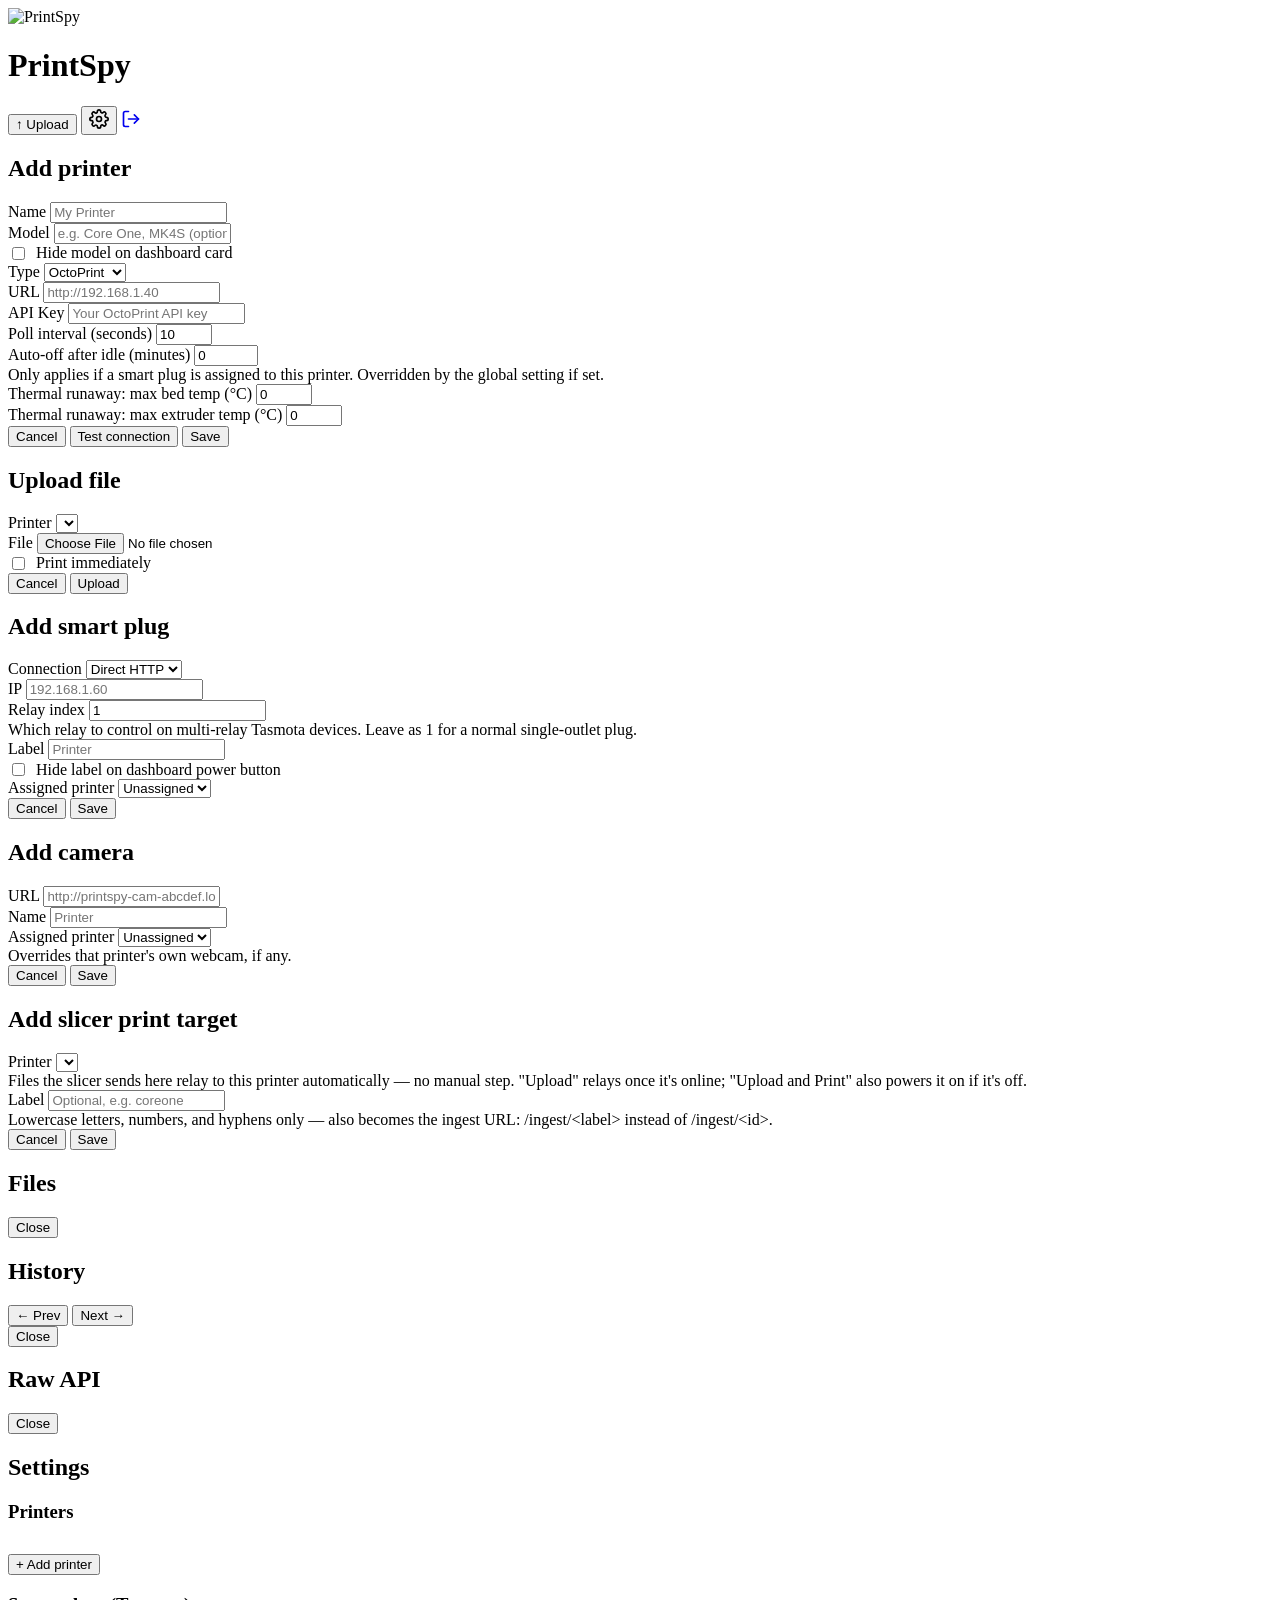
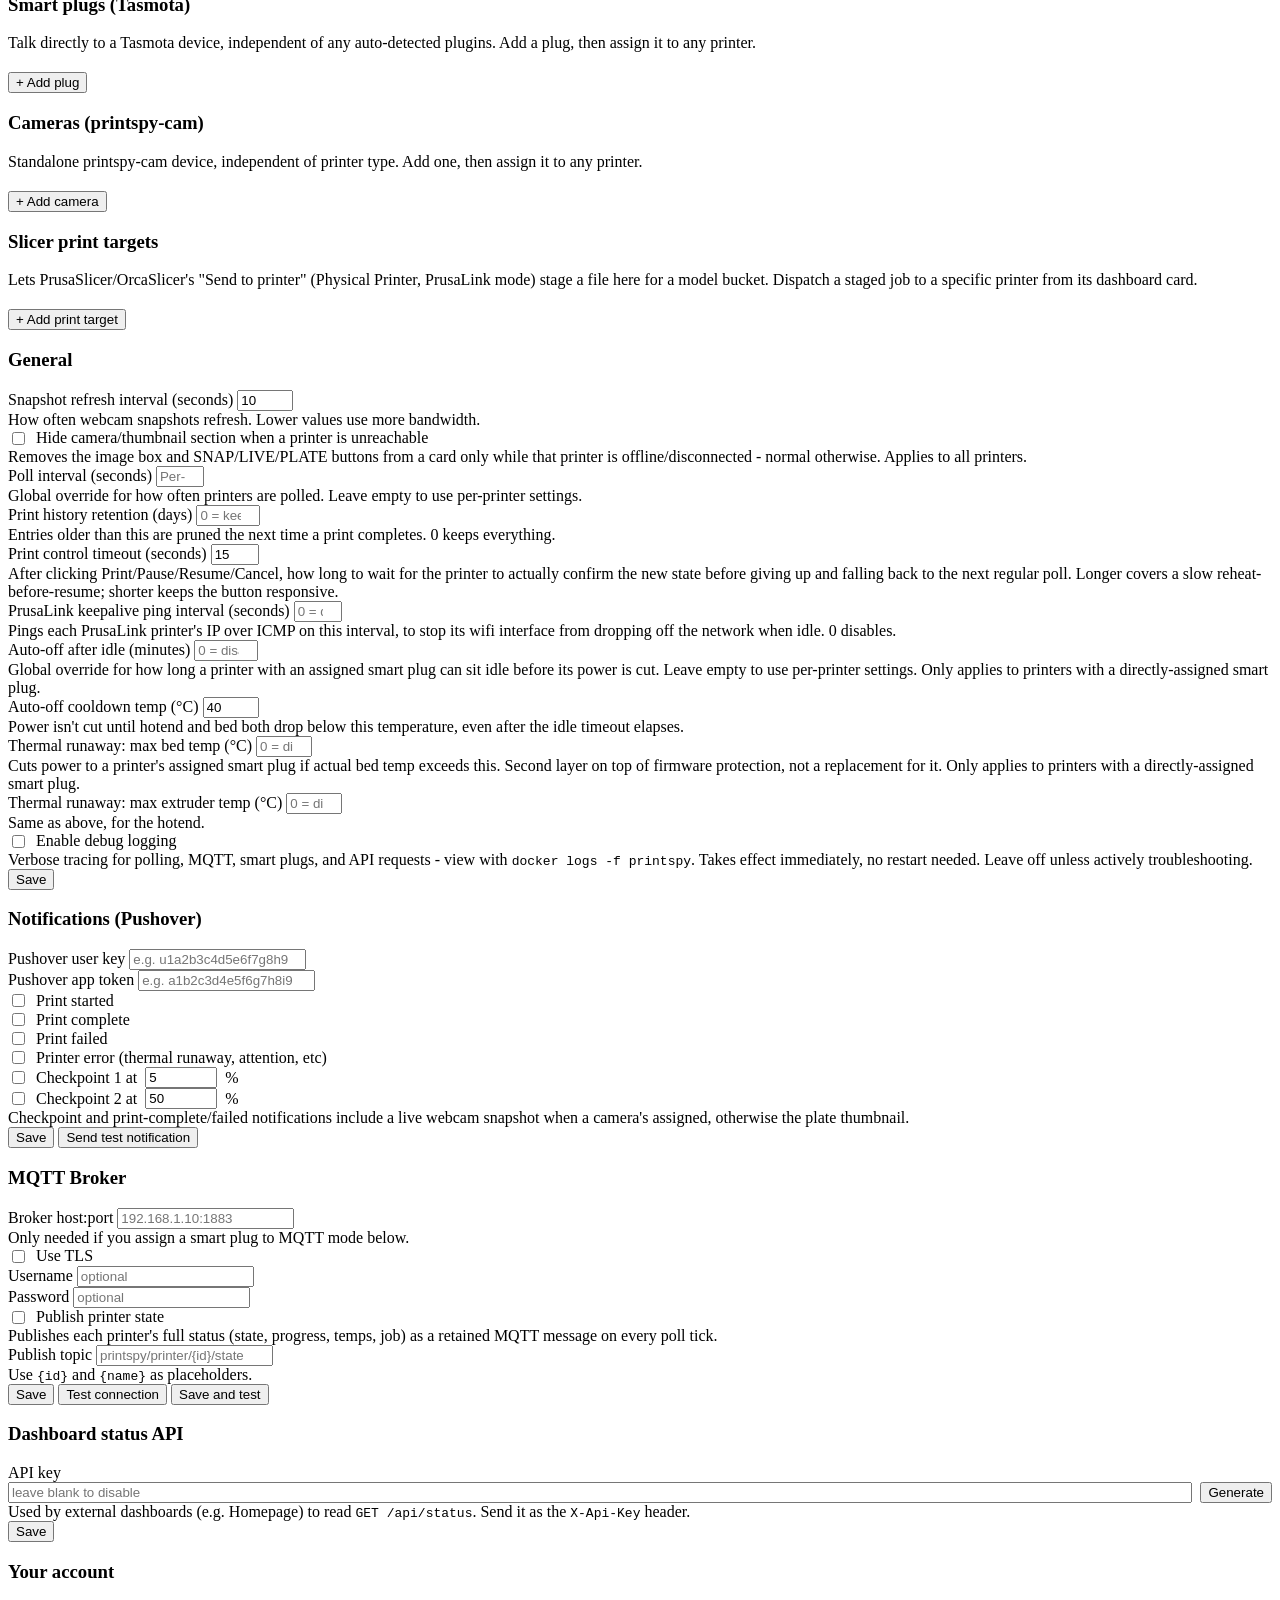
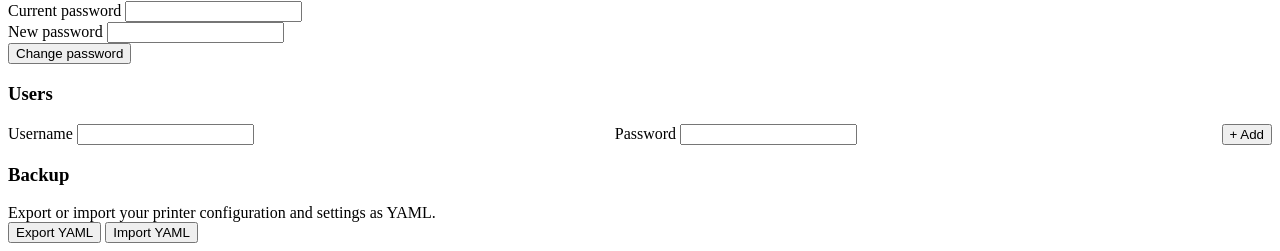
==== web/index.html @ b6363bff "fix: rename apple-touch-icon to bust iOS's home-screen icon cache iOS caches home-screen icons in a " ====
<!DOCTYPE html>
<html lang="en">
<head>
    <meta charset="UTF-8">
    <meta name="viewport" content="width=device-width, initial-scale=1.0">
    <title>PrintSpy</title>
    <link rel="icon" href="/logo.png">
    <link rel="stylesheet" href="/style.css">
    <link rel="manifest" href="/manifest.json">
    <link rel="apple-touch-icon" href="/apple-touch-icon-v2.png">
    <meta name="apple-mobile-web-app-capable" content="yes">
    <meta name="apple-mobile-web-app-status-bar-style" content="black-translucent">
    <meta name="apple-mobile-web-app-title" content="PrintSpy">
    <meta name="theme-color" content="#2563eb">
</head>
<body>
    <div class="container">
        <header>
            <img src="/logo.png" alt="PrintSpy" class="header-logo">
            <h1>PrintSpy</h1>
            <span class="app-version" id="app-version"></span>
            <span class="printer-count" id="printer-count"></span>
            <span class="power-controls" id="power-controls" style="display:none">
                <button class="btn btn-sm" onclick="bulkPower('on')" title="Turn all printers on">&#9889; All On</button>
                <button class="btn btn-sm" onclick="bulkPower('off')" title="Turn all printers off">&#9889; All Off</button>
            </span>
            <button class="btn btn-sm" onclick="openUploadModal()" title="Upload a file to a printer">&#8593; Upload</button>
            <button class="btn btn-icon" onclick="openSettings()" title="Settings">
                <svg width="20" height="20" viewBox="0 0 24 24" fill="none" stroke="currentColor" stroke-width="2" stroke-linecap="round" stroke-linejoin="round">
                    <circle cx="12" cy="12" r="3"></circle>
                    <path d="M19.4 15a1.65 1.65 0 0 0 .33 1.82l.06.06a2 2 0 0 1-2.83 2.83l-.06-.06a1.65 1.65 0 0 0-1.82-.33 1.65 1.65 0 0 0-1 1.51V21a2 2 0 0 1-4 0v-.09A1.65 1.65 0 0 0 9 19.4a1.65 1.65 0 0 0-1.82.33l-.06.06a2 2 0 0 1-2.83-2.83l.06-.06A1.65 1.65 0 0 0 4.68 15a1.65 1.65 0 0 0-1.51-1H3a2 2 0 0 1 0-4h.09A1.65 1.65 0 0 0 4.6 9a1.65 1.65 0 0 0-.33-1.82l-.06-.06a2 2 0 0 1 2.83-2.83l.06.06A1.65 1.65 0 0 0 9 4.68a1.65 1.65 0 0 0 1-1.51V3a2 2 0 0 1 4 0v.09a1.65 1.65 0 0 0 1 1.51 1.65 1.65 0 0 0 1.82-.33l.06-.06a2 2 0 0 1 2.83 2.83l-.06.06A1.65 1.65 0 0 0 19.4 9a1.65 1.65 0 0 0 1.51 1H21a2 2 0 0 1 0 4h-.09a1.65 1.65 0 0 0-1.51 1z"></path>
                </svg>
            </button>
            <a class="btn btn-icon" href="/logout" title="Log out">
                <svg width="20" height="20" viewBox="0 0 24 24" fill="none" stroke="currentColor" stroke-width="2" stroke-linecap="round" stroke-linejoin="round">
                    <path d="M9 21H5a2 2 0 0 1-2-2V5a2 2 0 0 1 2-2h4"></path>
                    <polyline points="16 17 21 12 16 7"></polyline>
                    <line x1="21" y1="12" x2="9" y2="12"></line>
                </svg>
            </a>
        </header>

        <div class="connection-banner" id="connection-banner" style="display:none">
            <span class="banner-dot"></span>
            <span id="banner-text">Connection lost — reconnecting...</span>
        </div>

        <div id="printer-list"></div>
    </div>

    <!-- Add/Edit Printer Modal -->
    <div class="modal-overlay" id="printer-modal">
        <div class="modal">
            <h2 id="modal-title">Add printer</h2>
            <form id="printer-form" onsubmit="savePrinter(event)">
                <input type="hidden" id="printer-id" value="">
                <div class="form-group">
                    <label for="printer-name">Name</label>
                    <input type="text" id="printer-name" placeholder="My Printer" required>
                </div>
                <div class="form-group">
                    <label for="printer-model">Model</label>
                    <input type="text" id="printer-model" placeholder="e.g. Core One, MK4S (optional)">
                </div>
                <div class="form-group">
                    <label style="display:flex;align-items:center;gap:0.5rem;font-weight:normal">
                        <input type="checkbox" id="printer-hide-model" style="width:auto">
                        Hide model on dashboard card
                    </label>
                </div>
                <div class="form-group">
                    <label for="printer-type">Type</label>
                    <select id="printer-type" onchange="onPrinterTypeChange()">
                        <option value="octoprint">OctoPrint</option>
                        <option value="prusalink">PrusaLink</option>
                    </select>
                </div>
                <div class="form-group">
                    <label for="printer-url">URL</label>
                    <input type="url" id="printer-url" placeholder="http://192.168.1.40" required>
                </div>
                <div class="form-group" id="username-group" style="display:none">
                    <label for="printer-username">Username</label>
                    <input type="text" id="printer-username" placeholder="maker" value="maker">
                </div>
                <div class="form-group">
                    <label for="printer-apikey" id="apikey-label">API Key</label>
                    <input type="text" id="printer-apikey" placeholder="Your OctoPrint API key" required>
                </div>
                <div class="form-group">
                    <label for="printer-poll">Poll interval (seconds)</label>
                    <input type="number" id="printer-poll" value="10" min="5" max="300">
                </div>
                <div class="form-group">
                    <label for="printer-idle-timeout">Auto-off after idle (minutes)</label>
                    <input type="number" id="printer-idle-timeout" value="0" min="0" max="1440" placeholder="0 = disabled">
                    <div class="form-hint">Only applies if a smart plug is assigned to this printer. Overridden by the global setting if set.</div>
                </div>
                <div class="form-group">
                    <label for="printer-max-bed-temp">Thermal runaway: max bed temp (°C)</label>
                    <input type="number" id="printer-max-bed-temp" value="0" min="0" max="150" placeholder="0 = disabled">
                </div>
                <div class="form-group">
                    <label for="printer-max-extruder-temp">Thermal runaway: max extruder temp (°C)</label>
                    <input type="number" id="printer-max-extruder-temp" value="0" min="0" max="350" placeholder="0 = disabled">
                </div>
                <div class="test-result" id="test-result"></div>
                <div class="form-actions">
                    <button type="button" class="btn" onclick="closeModal();openSettings()">Cancel</button>
                    <button type="button" class="btn" id="test-btn" onclick="testConnection()">Test connection</button>
                    <button type="submit" class="btn btn-primary">Save</button>
                </div>
            </form>
        </div>
    </div>

    <!-- Upload File Modal -->
    <div class="modal-overlay" id="upload-modal">
        <div class="modal">
            <h2>Upload file</h2>
            <form id="upload-form" onsubmit="submitUpload(event)">
                <div class="form-group">
                    <label for="upload-printer">Printer</label>
                    <select id="upload-printer" required></select>
                </div>
                <div class="form-group">
                    <label for="upload-file">File</label>
                    <input type="file" id="upload-file" accept=".gcode,.bgcode" required>
                </div>
                <div class="form-group">
                    <label style="display:flex;align-items:center;gap:0.5rem;font-weight:normal">
                        <input type="checkbox" id="upload-print-now" style="width:auto">
                        Print immediately
                    </label>
                </div>
                <div class="test-result" id="upload-result"></div>
                <div class="form-actions">
                    <button type="button" class="btn" onclick="closeModal()">Cancel</button>
                    <button type="submit" class="btn btn-primary">Upload</button>
                </div>
            </form>
        </div>
    </div>

    <!-- Add/Edit Smart Plug Modal -->
    <div class="modal-overlay" id="smartplug-modal">
        <div class="modal">
            <h2 id="smartplug-modal-title">Add smart plug</h2>
            <form id="smartplug-form" onsubmit="saveSmartPlug(event)">
                <input type="hidden" id="plug-id" value="">
                <div class="form-group">
                    <label for="plug-mode">Connection</label>
                    <select id="plug-mode" onchange="togglePlugMode()">
                        <option value="http">Direct HTTP</option>
                        <option value="mqtt">MQTT</option>
                    </select>
                </div>
                <div class="form-group" id="plug-ip-group">
                    <label for="plug-ip">IP</label>
                    <input type="text" id="plug-ip" placeholder="192.168.1.60">
                </div>
                <div class="form-group" id="plug-mqtt-topic-group" style="display:none">
                    <label for="plug-mqtt-topic">MQTT topic</label>
                    <input type="text" id="plug-mqtt-topic" placeholder="tasmota_ABC123">
                    <div class="form-hint">The device's Topic, as configured in its own Tasmota console (Configuration → MQTT).</div>
                </div>
                <div class="form-group">
                    <label for="plug-idx">Relay index</label>
                    <input type="text" id="plug-idx" placeholder="1" value="1">
                    <div class="form-hint">Which relay to control on multi-relay Tasmota devices. Leave as 1 for a normal single-outlet plug.</div>
                </div>
                <div class="form-group">
                    <label for="plug-label">Label</label>
                    <input type="text" id="plug-label" placeholder="Printer">
                </div>
                <div class="form-group">
                    <label style="display:flex;align-items:center;gap:0.5rem;font-weight:normal">
                        <input type="checkbox" id="plug-hide-label" style="width:auto">
                        Hide label on dashboard power button
                    </label>
                </div>
                <div class="form-group">
                    <label for="plug-printer">Assigned printer</label>
                    <select id="plug-printer">
                        <option value="">Unassigned</option>
                    </select>
                </div>
                <div class="form-actions">
                    <button type="button" class="btn" onclick="closeModal();openSettings()">Cancel</button>
                    <button type="submit" class="btn btn-primary">Save</button>
                </div>
            </form>
        </div>
    </div>

    <!-- Add/Edit Camera Modal -->
    <div class="modal-overlay" id="camera-modal">
        <div class="modal">
            <h2 id="camera-modal-title">Add camera</h2>
            <form id="camera-form" onsubmit="saveCamera(event)">
                <input type="hidden" id="camera-id" value="">
                <div class="form-group">
                    <label for="camera-url">URL</label>
                    <input type="url" id="camera-url" placeholder="http://printspy-cam-abcdef.local" required>
                </div>
                <div class="form-group">
                    <label for="camera-name">Name</label>
                    <input type="text" id="camera-name" placeholder="Printer">
                </div>
                <div class="form-group">
                    <label for="camera-printer">Assigned printer</label>
                    <select id="camera-printer">
                        <option value="">Unassigned</option>
                    </select>
                    <div class="form-hint">Overrides that printer's own webcam, if any.</div>
                </div>
                <div class="form-group" id="camera-orientation-group" style="display:none">
                    <label>Camera settings</label>
                    <div class="form-hint field-spaced"><a id="camera-web-link" class="printer-link" href="#" target="_blank" rel="noopener">Open camera web UI &#8599;</a></div>
                    <label for="camera-resolution">Resolution</label>
                    <select id="camera-resolution" class="field-spaced" onchange="saveCameraOrientation()">
                        <option value="8">VGA (640x480, fastest stream)</option>
                        <option value="9">SVGA (800x600)</option>
                        <option value="10">XGA (1024x768)</option>
                        <option value="11">HD (1280x720, default)</option>
                        <option value="12">SXGA (1280x1024)</option>
                        <option value="13">UXGA (1600x1200, slowest stream)</option>
                    </select>
                    <label for="camera-quality">JPEG quality (<span id="camera-quality-val">12</span>, lower = better/slower)</label>
                    <input type="range" id="camera-quality" class="field-spaced" min="4" max="40" step="1" oninput="document.getElementById('camera-quality-val').textContent=this.value" onchange="saveCameraOrientation()">
                    <label style="display:flex;align-items:center;gap:0.5rem;font-weight:normal">
                        <input type="checkbox" id="camera-hmirror" style="width:auto" onchange="saveCameraOrientation()">
                        Mirror horizontally
                    </label>
                    <label style="display:flex;align-items:center;gap:0.5rem;font-weight:normal">
                        <input type="checkbox" id="camera-vflip" style="width:auto" onchange="saveCameraOrientation()">
                        Flip vertically
                    </label>
                    <div class="form-hint">Applied live on the camera itself.</div>
                </div>
                <div class="form-actions">
                    <button type="button" class="btn" onclick="closeModal();openSettings()">Cancel</button>
                    <button type="submit" class="btn btn-primary">Save</button>
                </div>
            </form>
        </div>
    </div>

    <!-- Add/Edit Ingest Key Modal -->
    <div class="modal-overlay" id="ingestkey-modal">
        <div class="modal">
            <h2 id="ingestkey-modal-title">Add slicer print target</h2>
            <form id="ingestkey-form" onsubmit="saveIngestKey(event)">
                <input type="hidden" id="ingestkey-id" value="">
                <div class="form-group">
                    <label for="ingestkey-printer">Printer</label>
                    <select id="ingestkey-printer"></select>
                    <div class="form-hint">Files the slicer sends here relay to this printer automatically — no manual step. "Upload" relays once it's online; "Upload and Print" also powers it on if it's off.</div>
                </div>
                <div class="form-group">
                    <label for="ingestkey-label">Label</label>
                    <input type="text" id="ingestkey-label" placeholder="Optional, e.g. coreone" pattern="[a-z0-9-]+">
                    <div class="form-hint">Lowercase letters, numbers, and hyphens only — also becomes the ingest URL: /ingest/&lt;label&gt; instead of /ingest/&lt;id&gt;.</div>
                </div>
                <div class="test-result" id="ingestkey-result"></div>
                <div class="form-actions">
                    <button type="button" class="btn" onclick="closeModal();openSettings()">Cancel</button>
                    <button type="submit" class="btn btn-primary">Save</button>
                </div>
            </form>
        </div>
    </div>

    <!-- File Manager Modal -->
    <div class="modal-overlay" id="filemanager-modal">
        <div class="modal modal-files">
            <h2 id="filemanager-modal-title">Files</h2>
            <div id="filemanager-list" class="filemanager-list"></div>
            <div class="form-actions">
                <button type="button" class="btn" onclick="closeModal()">Close</button>
            </div>
        </div>
    </div>

    <!-- Print History Modal -->
    <div class="modal-overlay" id="history-modal">
        <div class="modal modal-files">
            <h2 id="history-modal-title">History</h2>
            <div class="history-summary-line" id="history-summary-line"></div>
            <div id="history-list" class="filemanager-list"></div>
            <div class="history-pagination">
                <button type="button" class="btn btn-sm" id="history-prev" onclick="historyPrevPage()">&larr; Prev</button>
                <span id="history-page-label"></span>
                <button type="button" class="btn btn-sm" id="history-next" onclick="historyNextPage()">Next &rarr;</button>
            </div>
            <div class="form-actions">
                <button type="button" class="btn" onclick="closeModal()">Close</button>
            </div>
        </div>
    </div>

    <!-- PrusaLink Debug Modal -->
    <div class="modal-overlay" id="prusalink-debug-modal">
        <div class="modal modal-files">
            <h2 id="prusalink-debug-modal-title">Raw API</h2>
            <div id="prusalink-debug-body" class="filemanager-list"></div>
            <div class="form-actions">
                <button type="button" class="btn" onclick="closeModal()">Close</button>
            </div>
        </div>
    </div>

    <!-- Settings Modal -->
    <div class="modal-overlay" id="settings-modal">
        <div class="modal modal-wide">
            <h2>Settings</h2>

            <div class="settings-section">
                <h3>Printers</h3>
                <div id="settings-printer-list"></div>
                <button class="btn btn-primary" onclick="closeModal();openAddModal()" style="margin-top:0.75rem">+ Add printer</button>
            </div>

            <div class="settings-section">
                <h3>Smart plugs (Tasmota)</h3>
                <div class="form-hint">Talk directly to a Tasmota device, independent of any auto-detected plugins. Add a plug, then assign it to any printer.</div>
                <div id="settings-smartplug-list" style="margin-top:0.5rem"></div>
                <button class="btn btn-primary" onclick="closeModal();openAddSmartPlugModal()" style="margin-top:0.75rem">+ Add plug</button>
            </div>

            <div class="settings-section">
                <h3>Cameras (printspy-cam)</h3>
                <div class="form-hint">Standalone printspy-cam device, independent of printer type. Add one, then assign it to any printer.</div>
                <div id="settings-camera-list" style="margin-top:0.5rem"></div>
                <button class="btn btn-primary" onclick="closeModal();openAddCameraModal()" style="margin-top:0.75rem">+ Add camera</button>
            </div>

            <div class="settings-section">
                <h3>Slicer print targets</h3>
                <div class="form-hint">Lets PrusaSlicer/OrcaSlicer's "Send to printer" (Physical Printer, PrusaLink mode) stage a file here for a model bucket. Dispatch a staged job to a specific printer from its dashboard card.</div>
                <div id="settings-ingestkey-list" style="margin-top:0.5rem"></div>
                <button class="btn btn-primary" onclick="closeModal();openAddIngestKeyModal()" style="margin-top:0.75rem">+ Add print target</button>
            </div>

            <div class="settings-section">
                <h3>General</h3>
                <form onsubmit="saveSettings(event)">
                    <div class="form-group">
                        <label for="setting-snapshot-interval">Snapshot refresh interval (seconds)</label>
                        <input type="number" id="setting-snapshot-interval" value="10" min="3" max="300">
                        <div class="form-hint">How often webcam snapshots refresh. Lower values use more bandwidth.</div>
                    </div>
                    <div class="form-group">
                        <label style="display:flex;align-items:center;gap:0.5rem;font-weight:normal">
                            <input type="checkbox" id="setting-hide-webcam" style="width:auto">
                            Hide camera/thumbnail section when a printer is unreachable
                        </label>
                        <div class="form-hint">Removes the image box and SNAP/LIVE/PLATE buttons from a card only while that printer is offline/disconnected - normal otherwise. Applies to all printers.</div>
                    </div>
                    <div class="form-group">
                        <label for="setting-poll-interval">Poll interval (seconds)</label>
                        <input type="number" id="setting-poll-interval" value="" min="3" max="60" placeholder="Per-printer default">
                        <div class="form-hint">Global override for how often printers are polled. Leave empty to use per-printer settings.</div>
                    </div>
                    <div class="form-group">
                        <label for="setting-history-retention">Print history retention (days)</label>
                        <input type="number" id="setting-history-retention" value="" min="0" max="3650" placeholder="0 = keep forever">
                        <div class="form-hint">Entries older than this are pruned the next time a print completes. 0 keeps everything.</div>
                    </div>
                    <div class="form-group">
                        <label for="setting-print-control-timeout">Print control timeout (seconds)</label>
                        <input type="number" id="setting-print-control-timeout" value="15" min="5" max="60">
                        <div class="form-hint">After clicking Print/Pause/Resume/Cancel, how long to wait for the printer to actually confirm the new state before giving up and falling back to the next regular poll. Longer covers a slow reheat-before-resume; shorter keeps the button responsive.</div>
                    </div>
                    <div class="form-group">
                        <label for="setting-prusalink-ping-interval">PrusaLink keepalive ping interval (seconds)</label>
                        <input type="number" id="setting-prusalink-ping-interval" value="" min="0" max="60" placeholder="0 = disabled">
                        <div class="form-hint">Pings each PrusaLink printer's IP over ICMP on this interval, to stop its wifi interface from dropping off the network when idle. 0 disables.</div>
                    </div>
                    <div class="form-group">
                        <label for="setting-auto-off-idle">Auto-off after idle (minutes)</label>
                        <input type="number" id="setting-auto-off-idle" value="" min="0" max="1440" placeholder="0 = disabled, per-printer default">
                        <div class="form-hint">Global override for how long a printer with an assigned smart plug can sit idle before its power is cut. Leave empty to use per-printer settings. Only applies to printers with a directly-assigned smart plug.</div>
                    </div>
                    <div class="form-group">
                        <label for="setting-auto-off-cooldown">Auto-off cooldown temp (°C)</label>
                        <input type="number" id="setting-auto-off-cooldown" value="40" min="10" max="100">
                        <div class="form-hint">Power isn't cut until hotend and bed both drop below this temperature, even after the idle timeout elapses.</div>
                    </div>
                    <div class="form-group">
                        <label for="setting-thermal-max-bed">Thermal runaway: max bed temp (°C)</label>
                        <input type="number" id="setting-thermal-max-bed" value="" min="0" max="150" placeholder="0 = disabled, per-printer default">
                        <div class="form-hint">Cuts power to a printer's assigned smart plug if actual bed temp exceeds this. Second layer on top of firmware protection, not a replacement for it. Only applies to printers with a directly-assigned smart plug.</div>
                    </div>
                    <div class="form-group">
                        <label for="setting-thermal-max-extruder">Thermal runaway: max extruder temp (°C)</label>
                        <input type="number" id="setting-thermal-max-extruder" value="" min="0" max="350" placeholder="0 = disabled, per-printer default">
                        <div class="form-hint">Same as above, for the hotend.</div>
                    </div>
                    <div class="form-group">
                        <label style="display:flex;align-items:center;gap:0.5rem;font-weight:normal">
                            <input type="checkbox" id="setting-debug-logging" style="width:auto">
                            Enable debug logging
                        </label>
                        <div class="form-hint">Verbose tracing for polling, MQTT, smart plugs, and API requests - view with <code>docker logs -f printspy</code>. Takes effect immediately, no restart needed. Leave off unless actively troubleshooting.</div>
                    </div>
                    <div class="form-actions">
                        <button type="submit" class="btn btn-primary">Save</button>
                    </div>
                </form>
            </div>

            <div class="settings-section">
                <h3>Notifications (Pushover)</h3>
                <form onsubmit="saveNotificationSettings(event)">
                    <div class="form-group">
                        <label for="setting-pushover-user-key">Pushover user key</label>
                        <input type="text" id="setting-pushover-user-key" placeholder="e.g. u1a2b3c4d5e6f7g8h9">
                    </div>
                    <div class="form-group">
                        <label for="setting-pushover-app-token">Pushover app token</label>
                        <input type="text" id="setting-pushover-app-token" placeholder="e.g. a1b2c3d4e5f6g7h8i9">
                    </div>
                    <div class="form-group">
                        <label style="display:flex;align-items:center;gap:0.5rem;font-weight:normal">
                            <input type="checkbox" id="setting-notify-start" style="width:auto">
                            Print started
                        </label>
                        <div class="notify-customize" data-type="start"></div>
                    </div>
                    <div class="form-group">
                        <label style="display:flex;align-items:center;gap:0.5rem;font-weight:normal">
                            <input type="checkbox" id="setting-notify-complete" style="width:auto">
                            Print complete
                        </label>
                        <div class="notify-customize" data-type="complete"></div>
                    </div>
                    <div class="form-group">
                        <label style="display:flex;align-items:center;gap:0.5rem;font-weight:normal">
                            <input type="checkbox" id="setting-notify-failed" style="width:auto">
                            Print failed
                        </label>
                        <div class="notify-customize" data-type="failed"></div>
                    </div>
                    <div class="form-group">
                        <label style="display:flex;align-items:center;gap:0.5rem;font-weight:normal">
                            <input type="checkbox" id="setting-notify-error" style="width:auto">
                            Printer error (thermal runaway, attention, etc)
                        </label>
                        <div class="notify-customize" data-type="error"></div>
                    </div>
                    <div class="form-group">
                        <label style="display:flex;align-items:center;gap:0.5rem;font-weight:normal">
                            <input type="checkbox" id="setting-notify-checkpoint1-enabled" style="width:auto">
                            Checkpoint 1 at
                            <input type="number" id="setting-notify-checkpoint1-percent" value="5" min="1" max="99" style="width:4rem">
                            %
                        </label>
                        <div class="notify-customize" data-type="checkpoint1"></div>
                    </div>
                    <div class="form-group">
                        <label style="display:flex;align-items:center;gap:0.5rem;font-weight:normal">
                            <input type="checkbox" id="setting-notify-checkpoint2-enabled" style="width:auto">
                            Checkpoint 2 at
                            <input type="number" id="setting-notify-checkpoint2-percent" value="50" min="1" max="99" style="width:4rem">
                            %
                        </label>
                        <div class="notify-customize" data-type="checkpoint2"></div>
                    </div>
                    <div class="form-hint">Checkpoint and print-complete/failed notifications include a live webcam snapshot when a camera's assigned, otherwise the plate thumbnail.</div>
                    <div class="form-actions">
                        <button type="submit" class="btn btn-primary">Save</button>
                        <button type="button" class="btn" onclick="sendTestNotification()">Send test notification</button>
                    </div>
                    <div id="notify-test-result" class="form-hint"></div>
                </form>
            </div>

            <div class="settings-section">
                <h3>MQTT Broker</h3>
                <form onsubmit="saveMQTTSettings(event)">
                    <div class="form-group">
                        <label for="setting-mqtt-broker-url">Broker host:port</label>
                        <input type="text" id="setting-mqtt-broker-url" placeholder="192.168.1.10:1883">
                        <div class="form-hint">Only needed if you assign a smart plug to MQTT mode below.</div>
                    </div>
                    <div class="form-group">
                        <label style="display:flex;align-items:center;gap:0.5rem;font-weight:normal">
                            <input type="checkbox" id="setting-mqtt-tls" style="width:auto">
                            Use TLS
                        </label>
                    </div>
                    <div class="form-group">
                        <label for="setting-mqtt-username">Username</label>
                        <input type="text" id="setting-mqtt-username" placeholder="optional">
                    </div>
                    <div class="form-group">
                        <label for="setting-mqtt-password">Password</label>
                        <input type="password" id="setting-mqtt-password" placeholder="optional">
                    </div>
                    <div class="form-group">
                        <label style="display:flex;align-items:center;gap:0.5rem;font-weight:normal">
                            <input type="checkbox" id="setting-mqtt-publish-enabled" style="width:auto">
                            Publish printer state
                        </label>
                        <div class="form-hint">Publishes each printer's full status (state, progress, temps, job) as a retained MQTT message on every poll tick.</div>
                    </div>
                    <div class="form-group">
                        <label for="setting-mqtt-publish-topic">Publish topic</label>
                        <input type="text" id="setting-mqtt-publish-topic" placeholder="printspy/printer/{id}/state">
                        <div class="form-hint">Use <code>{id}</code> and <code>{name}</code> as placeholders.</div>
                    </div>
                    <div class="form-actions">
                        <button type="submit" class="btn btn-primary">Save</button>
                        <button type="button" class="btn" onclick="sendMQTTTest()">Test connection</button>
                        <button type="button" class="btn" onclick="saveAndTestMQTT()">Save and test</button>
                    </div>
                    <div id="mqtt-test-result" class="form-hint"></div>
                </form>
            </div>

            <div class="settings-section">
                <h3>Dashboard status API</h3>
                <form onsubmit="saveStatusAPISettings(event)">
                    <div class="form-group">
                        <label for="setting-status-api-key">API key</label>
                        <div style="display:flex;gap:0.5rem">
                            <input type="text" id="setting-status-api-key" placeholder="leave blank to disable" style="flex:1">
                            <button type="button" class="btn" onclick="generateStatusAPIKey()">Generate</button>
                        </div>
                        <div class="form-hint">Used by external dashboards (e.g. Homepage) to read <code>GET /api/status</code>. Send it as the <code>X-Api-Key</code> header.</div>
                    </div>
                    <div class="form-actions">
                        <button type="submit" class="btn btn-primary">Save</button>
                    </div>
                </form>
            </div>

            <div class="settings-section">
                <h3>Your account</h3>
                <form onsubmit="changePassword(event)">
                    <div class="form-group">
                        <label for="current-password">Current password</label>
                        <input type="password" id="current-password" required>
                    </div>
                    <div class="form-group">
                        <label for="new-password">New password</label>
                        <input type="password" id="new-password" required minlength="8">
                    </div>
                    <div class="form-actions">
                        <button type="submit" class="btn btn-primary">Change password</button>
                    </div>
                </form>
            </div>

            <div class="settings-section">
                <h3>Users</h3>
                <div id="settings-user-list"></div>
                <form onsubmit="addUser(event)" style="margin-top:0.75rem">
                    <div class="form-group" style="display:flex;gap:0.5rem;align-items:flex-end">
                        <div style="flex:1">
                            <label for="new-user-username">Username</label>
                            <input type="text" id="new-user-username" required>
                        </div>
                        <div style="flex:1">
                            <label for="new-user-password">Password</label>
                            <input type="password" id="new-user-password" required minlength="8">
                        </div>
                        <button type="submit" class="btn btn-primary">+ Add</button>
                    </div>
                </form>
            </div>

            <div class="settings-section">
                <h3>Backup</h3>
                <div class="form-group">
                    <div class="form-hint">Export or import your printer configuration and settings as YAML.</div>
                </div>
                <div class="form-actions" style="justify-content: flex-start; gap: 0.5rem;">
                    <button class="btn" onclick="exportConfig()">Export YAML</button>
                    <button class="btn" onclick="document.getElementById('import-file').click()">Import YAML</button>
                    <input type="file" id="import-file" accept=".yaml,.yml" style="display:none" onchange="importConfig(this)">
                </div>
            </div>
        </div>
    </div>

    <script src="/app.js"></script>
</body>
</html>
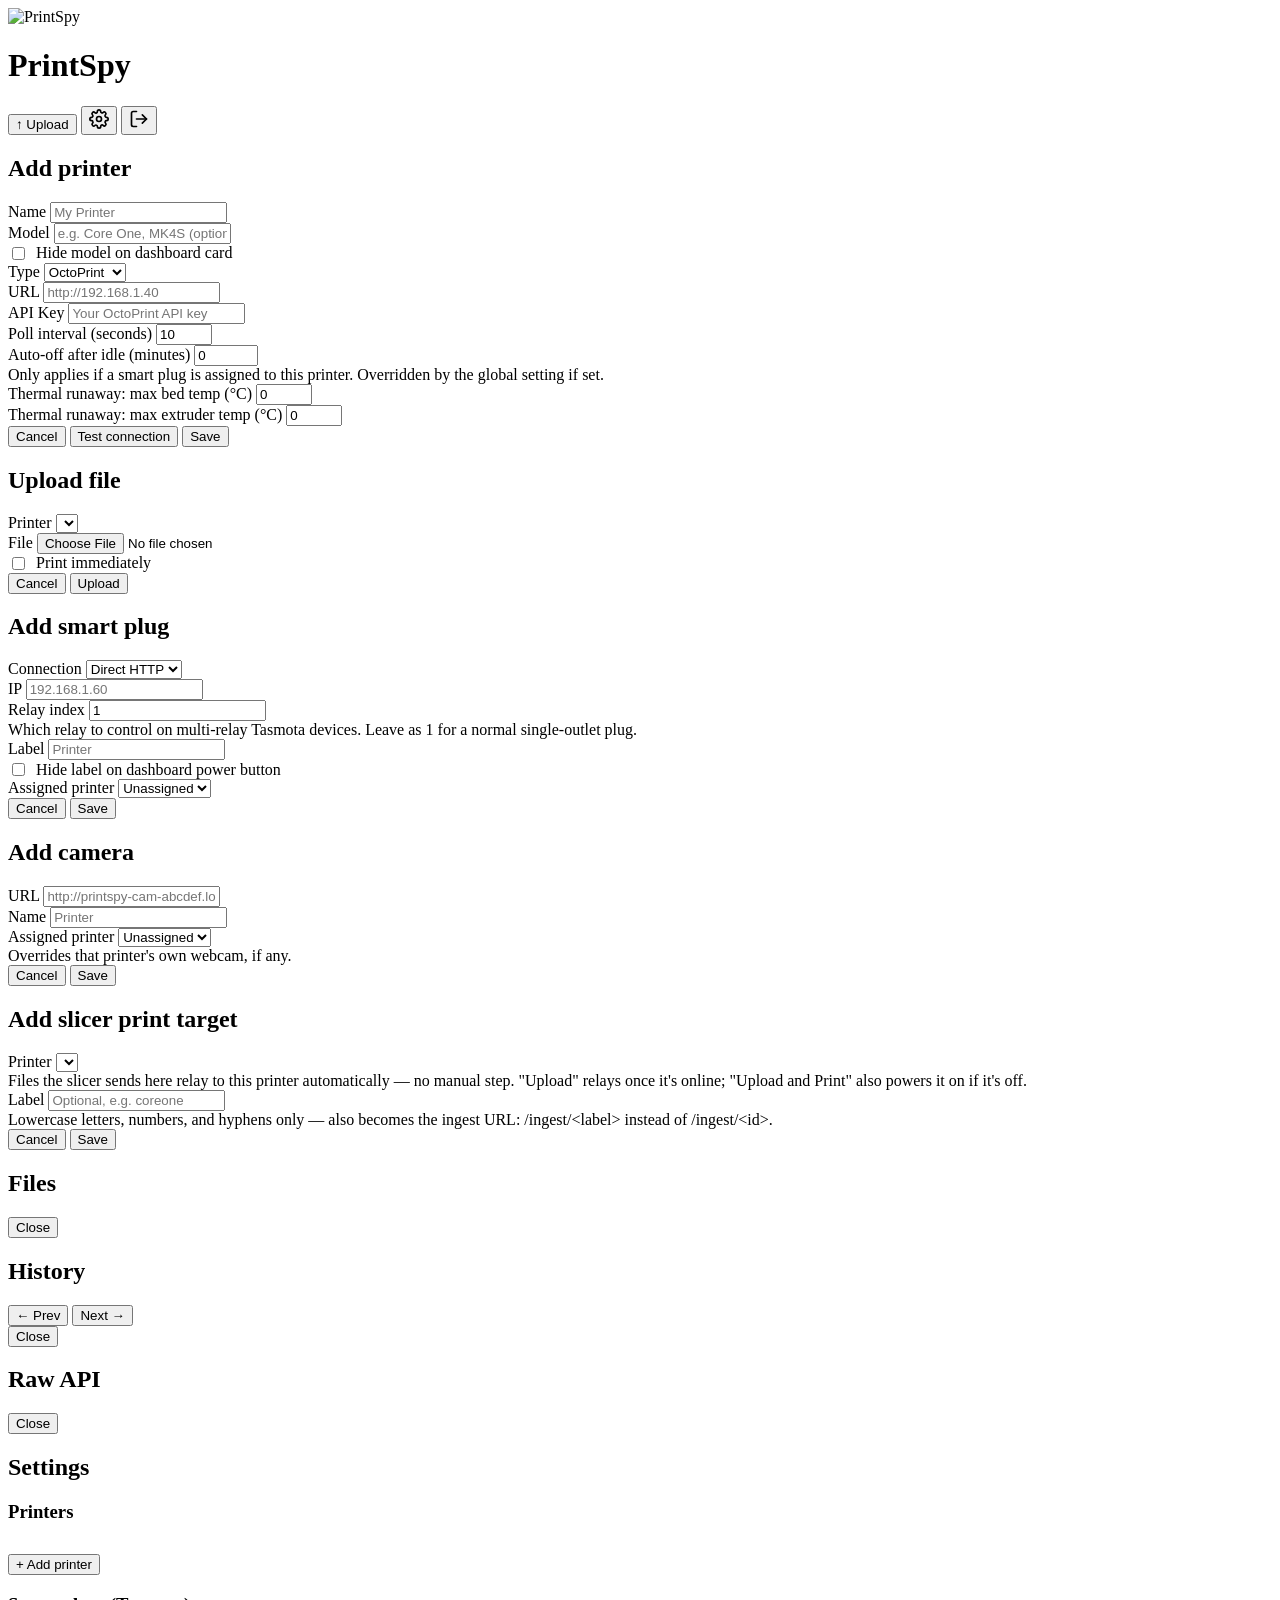
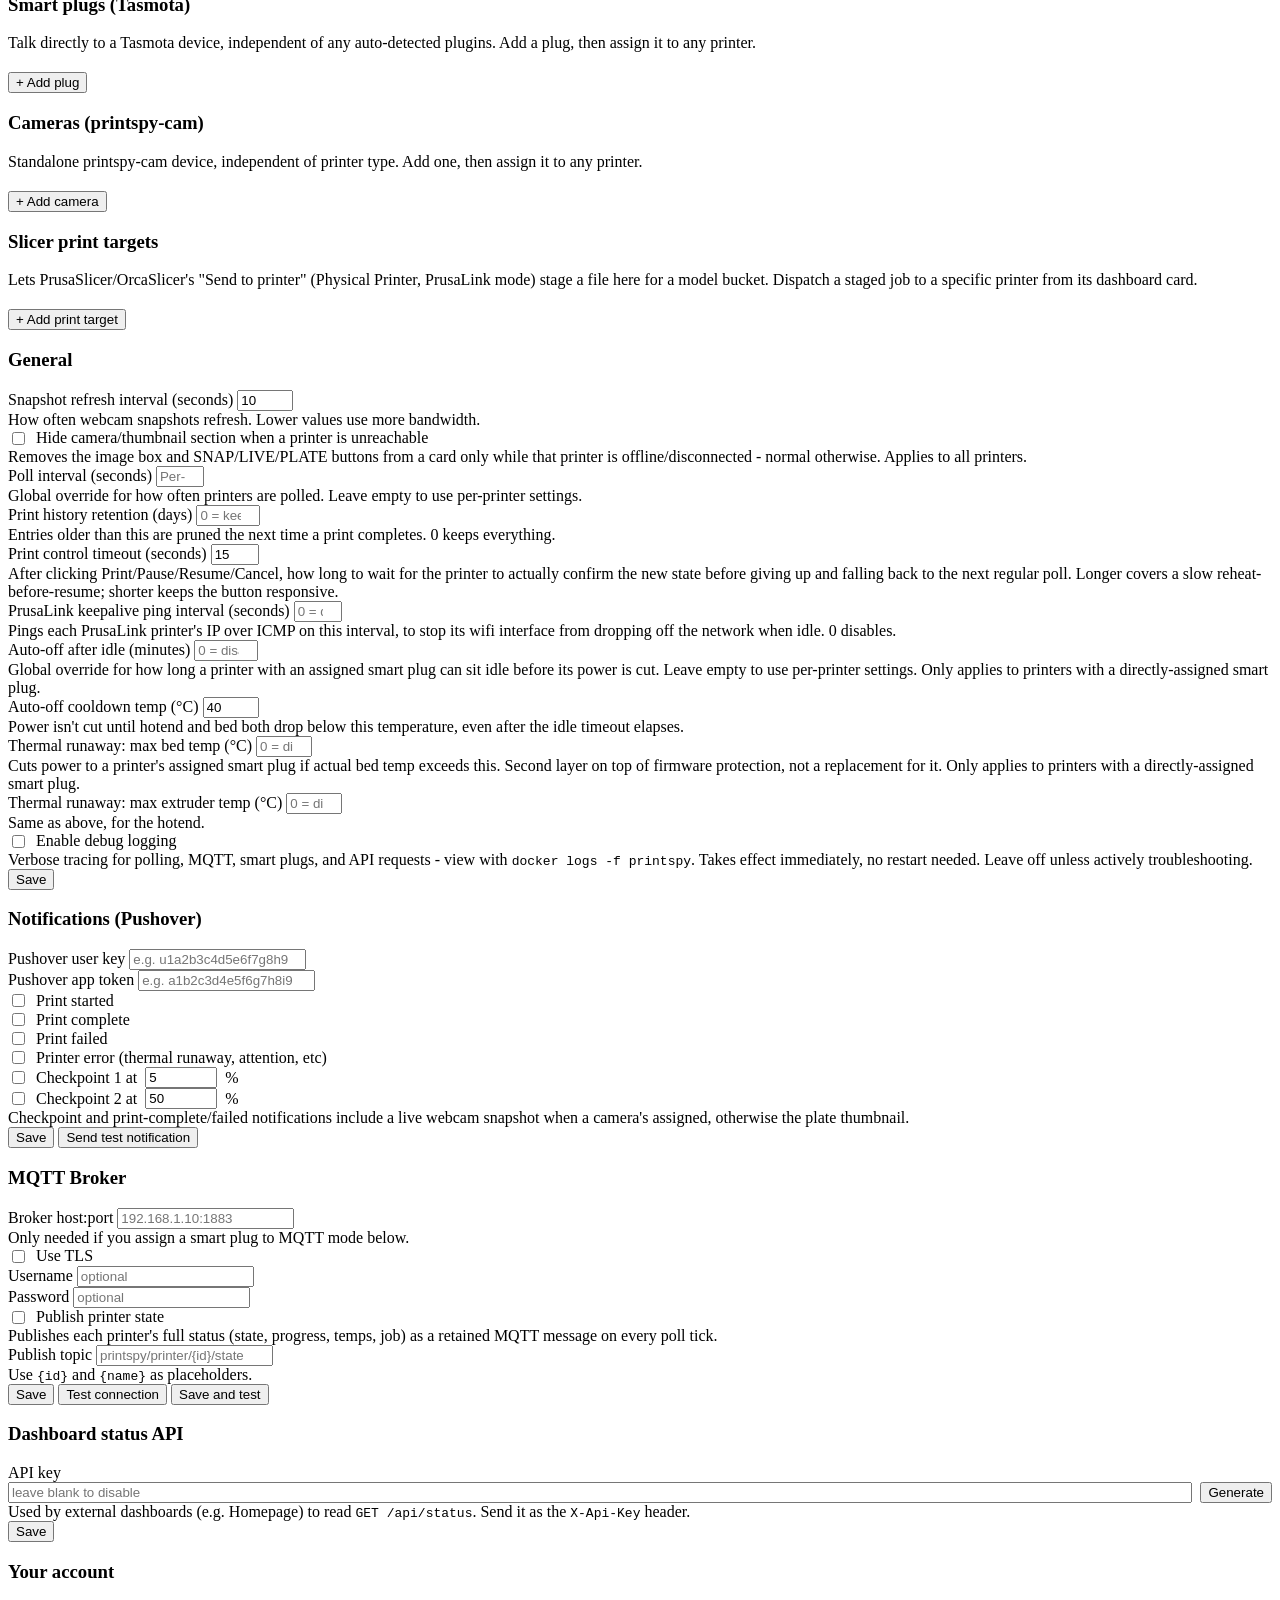
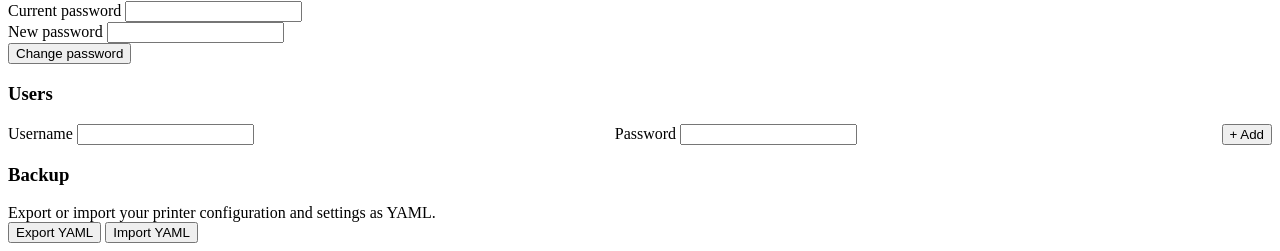
==== commit fa6b3a68: "fix(auth): make logout POST-only to prevent cross-site logout" ====
--- a/web/index.html
+++ b/web/index.html
@@ -31,13 +31,13 @@
                     <path d="M19.4 15a1.65 1.65 0 0 0 .33 1.82l.06.06a2 2 0 0 1-2.83 2.83l-.06-.06a1.65 1.65 0 0 0-1.82-.33 1.65 1.65 0 0 0-1 1.51V21a2 2 0 0 1-4 0v-.09A1.65 1.65 0 0 0 9 19.4a1.65 1.65 0 0 0-1.82.33l-.06.06a2 2 0 0 1-2.83-2.83l.06-.06A1.65 1.65 0 0 0 4.68 15a1.65 1.65 0 0 0-1.51-1H3a2 2 0 0 1 0-4h.09A1.65 1.65 0 0 0 4.6 9a1.65 1.65 0 0 0-.33-1.82l-.06-.06a2 2 0 0 1 2.83-2.83l.06.06A1.65 1.65 0 0 0 9 4.68a1.65 1.65 0 0 0 1-1.51V3a2 2 0 0 1 4 0v.09a1.65 1.65 0 0 0 1 1.51 1.65 1.65 0 0 0 1.82-.33l.06-.06a2 2 0 0 1 2.83 2.83l-.06.06A1.65 1.65 0 0 0 19.4 9a1.65 1.65 0 0 0 1.51 1H21a2 2 0 0 1 0 4h-.09a1.65 1.65 0 0 0-1.51 1z"></path>
                 </svg>
             </button>
-            <a class="btn btn-icon" href="/logout" title="Log out">
+            <form method="POST" action="/logout" style="display:inline"><button class="btn btn-icon" type="submit" title="Log out">
                 <svg width="20" height="20" viewBox="0 0 24 24" fill="none" stroke="currentColor" stroke-width="2" stroke-linecap="round" stroke-linejoin="round">
                     <path d="M9 21H5a2 2 0 0 1-2-2V5a2 2 0 0 1 2-2h4"></path>
                     <polyline points="16 17 21 12 16 7"></polyline>
                     <line x1="21" y1="12" x2="9" y2="12"></line>
                 </svg>
-            </a>
+            </button></form>
         </header>
 
         <div class="connection-banner" id="connection-banner" style="display:none">
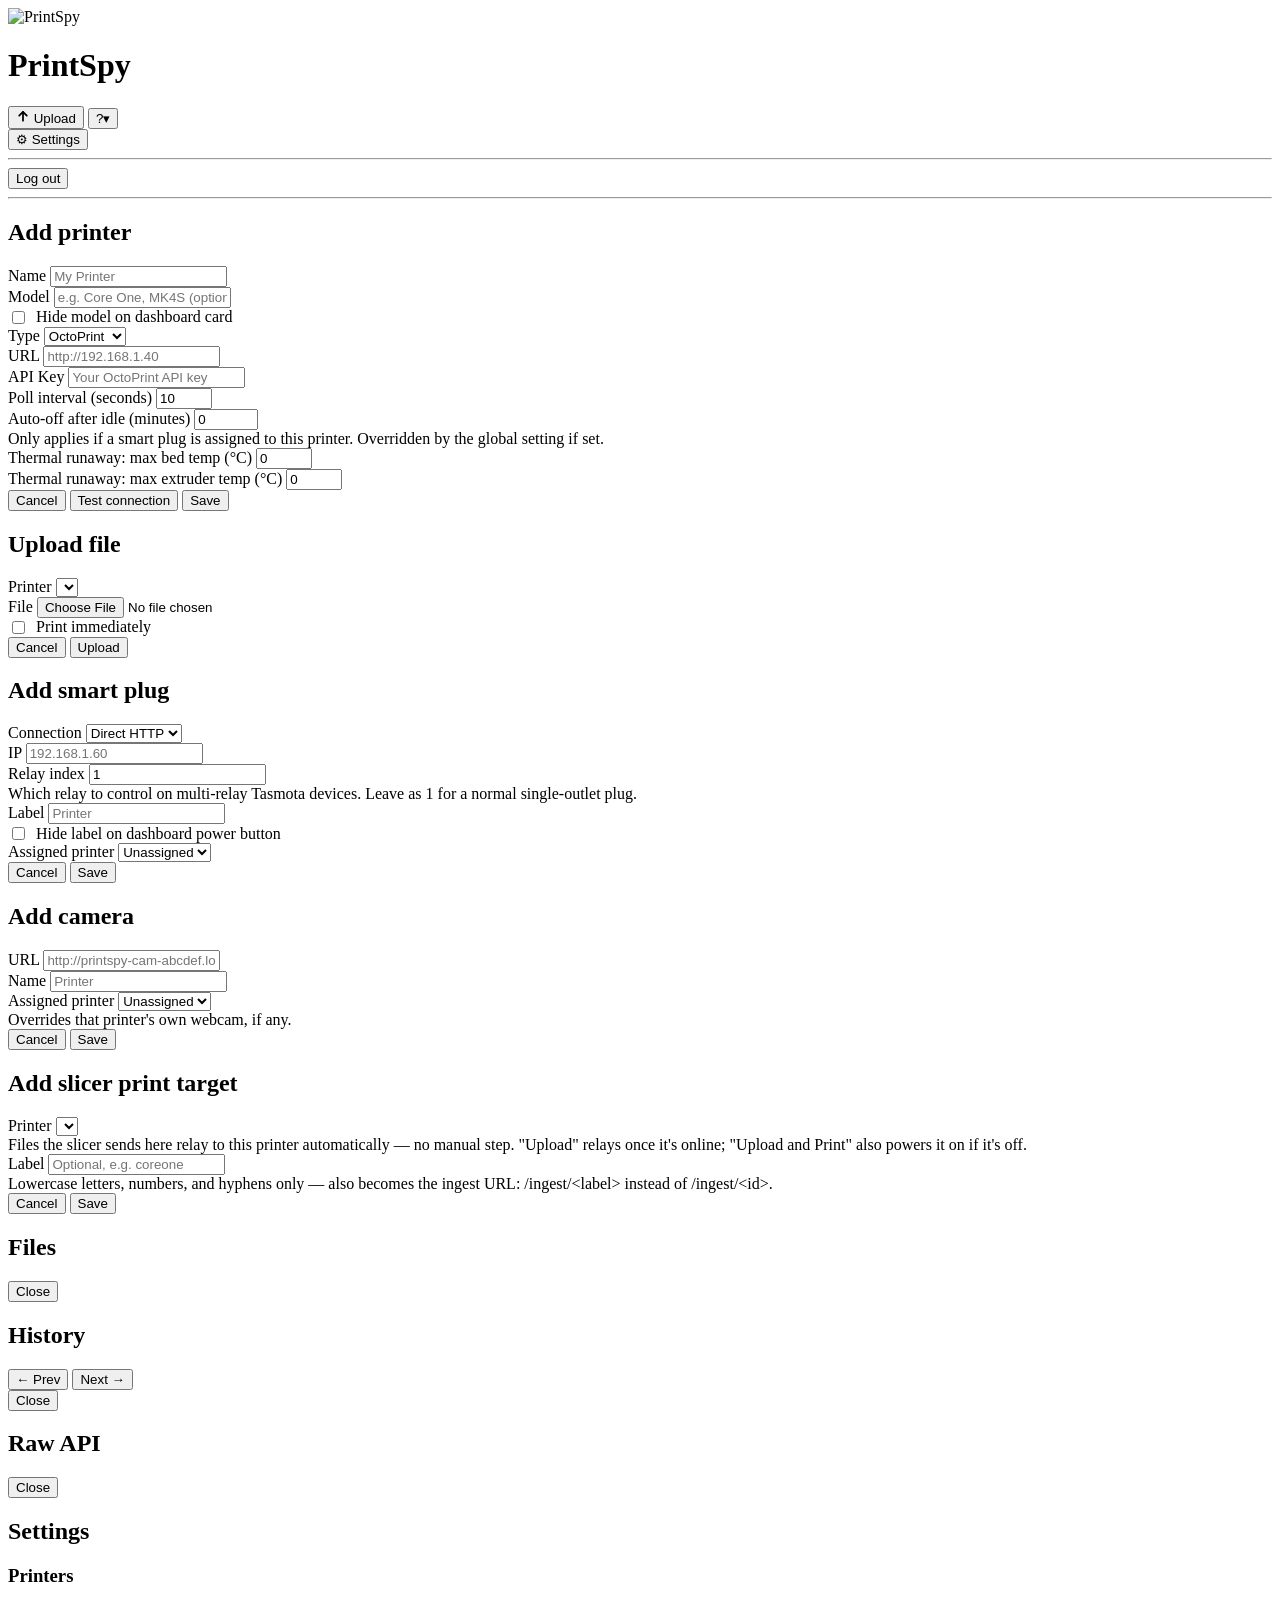
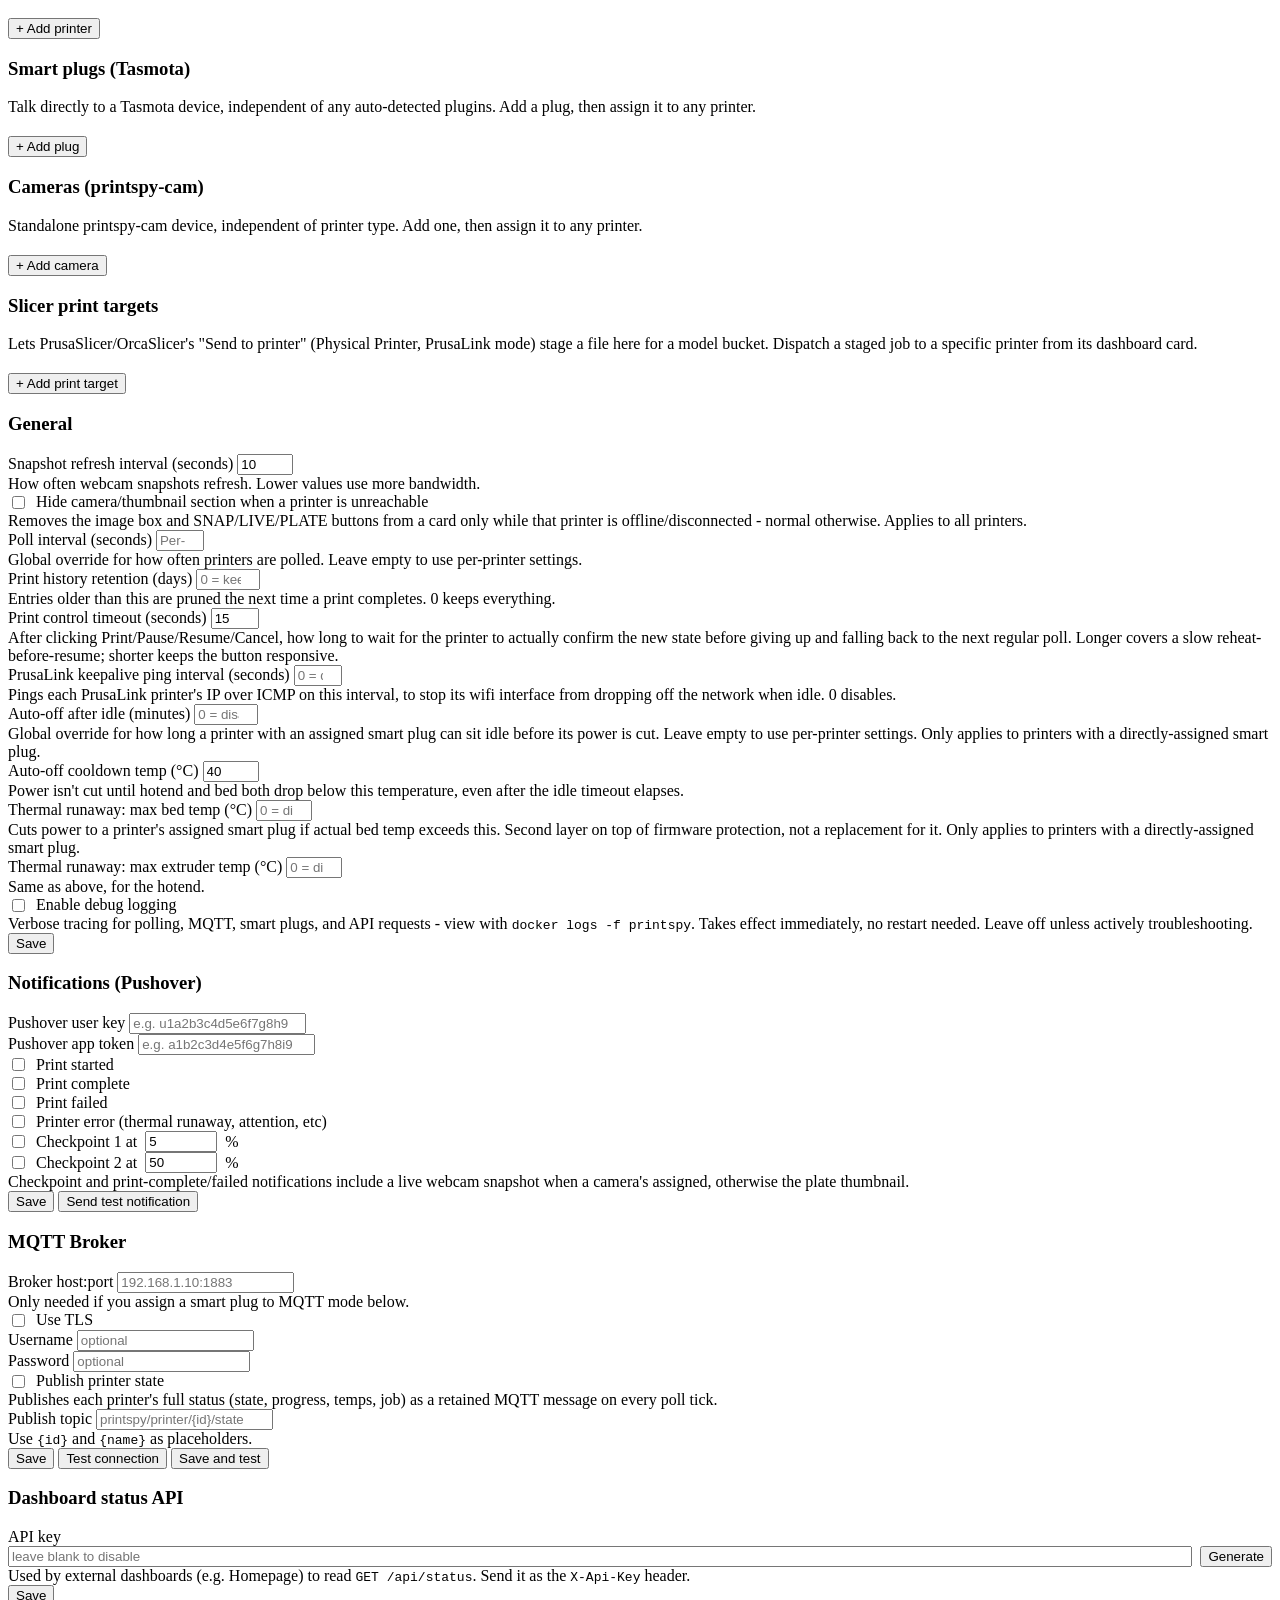
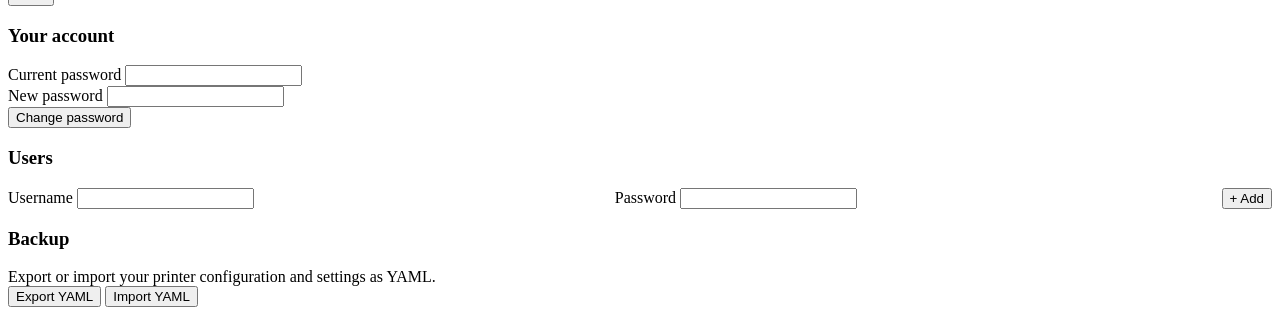
==== commit a02405b3: "Redesign the dashboard: pill buttons, fleet strip, user menu, new cards First phase of porting the U" ====
--- a/web/index.html
+++ b/web/index.html
@@ -15,35 +15,36 @@
 </head>
 <body>
     <div class="container">
-        <header>
+        <header class="topbar">
             <img src="/logo.png" alt="PrintSpy" class="header-logo">
             <h1>PrintSpy</h1>
-            <span class="app-version" id="app-version"></span>
-            <span class="printer-count" id="printer-count"></span>
-            <span class="power-controls" id="power-controls" style="display:none">
-                <button class="btn btn-sm" onclick="bulkPower('on')" title="Turn all printers on">&#9889; All On</button>
-                <button class="btn btn-sm" onclick="bulkPower('off')" title="Turn all printers off">&#9889; All Off</button>
+            <span class="spacer"></span>
+            <span class="menu-wrap" id="power-controls" style="display:none">
+                <button class="btn" onclick="toggleMenu(event,'power-menu')" aria-haspopup="true">&#9889;<span class="lbl"> Power</span> &#9662;</button>
+                <div class="menu" id="power-menu">
+                    <button onclick="bulkPower('on')">All printers on</button>
+                    <button onclick="bulkPower('off')">All printers off</button>
+                </div>
             </span>
-            <button class="btn btn-sm" onclick="openUploadModal()" title="Upload a file to a printer">&#8593; Upload</button>
-            <button class="btn btn-icon" onclick="openSettings()" title="Settings">
-                <svg width="20" height="20" viewBox="0 0 24 24" fill="none" stroke="currentColor" stroke-width="2" stroke-linecap="round" stroke-linejoin="round">
-                    <circle cx="12" cy="12" r="3"></circle>
-                    <path d="M19.4 15a1.65 1.65 0 0 0 .33 1.82l.06.06a2 2 0 0 1-2.83 2.83l-.06-.06a1.65 1.65 0 0 0-1.82-.33 1.65 1.65 0 0 0-1 1.51V21a2 2 0 0 1-4 0v-.09A1.65 1.65 0 0 0 9 19.4a1.65 1.65 0 0 0-1.82.33l-.06.06a2 2 0 0 1-2.83-2.83l.06-.06A1.65 1.65 0 0 0 4.68 15a1.65 1.65 0 0 0-1.51-1H3a2 2 0 0 1 0-4h.09A1.65 1.65 0 0 0 4.6 9a1.65 1.65 0 0 0-.33-1.82l-.06-.06a2 2 0 0 1 2.83-2.83l.06.06A1.65 1.65 0 0 0 9 4.68a1.65 1.65 0 0 0 1-1.51V3a2 2 0 0 1 4 0v.09a1.65 1.65 0 0 0 1 1.51 1.65 1.65 0 0 0 1.82-.33l.06-.06a2 2 0 0 1 2.83 2.83l-.06.06A1.65 1.65 0 0 0 19.4 9a1.65 1.65 0 0 0 1.51 1H21a2 2 0 0 1 0 4h-.09a1.65 1.65 0 0 0-1.51 1z"></path>
-                </svg>
-            </button>
-            <form method="POST" action="/logout" style="display:inline"><button class="btn btn-icon" type="submit" title="Log out">
-                <svg width="20" height="20" viewBox="0 0 24 24" fill="none" stroke="currentColor" stroke-width="2" stroke-linecap="round" stroke-linejoin="round">
-                    <path d="M9 21H5a2 2 0 0 1-2-2V5a2 2 0 0 1 2-2h4"></path>
-                    <polyline points="16 17 21 12 16 7"></polyline>
-                    <line x1="21" y1="12" x2="9" y2="12"></line>
-                </svg>
-            </button></form>
+            <button class="btn" onclick="openUploadModal()" title="Upload a file to a printer"><svg class="ic" width="14" height="14" viewBox="0 0 24 24" fill="none" stroke="currentColor" stroke-width="3" stroke-linecap="round" stroke-linejoin="round" aria-hidden="true"><path d="M12 20V5"/><path d="M5.5 11.5 12 5l6.5 6.5"/></svg> Upload</button>
+            <span class="menu-wrap usermenu">
+                <button class="btn um-btn" onclick="toggleMenu(event,'user-menu')" aria-haspopup="true"><span class="avatar" id="user-avatar">?</span><span class="uname" id="user-name"></span><span class="caret">&#9662;</span></button>
+                <div class="menu" id="user-menu">
+                    <button onclick="openSettings()">&#9881; Settings</button>
+                    <hr>
+                    <form method="POST" action="/logout"><button type="submit">Log out</button></form>
+                    <hr>
+                    <div class="ver" id="app-version"></div>
+                </div>
+            </span>
         </header>
 
         <div class="connection-banner" id="connection-banner" style="display:none">
             <span class="banner-dot"></span>
             <span id="banner-text">Connection lost — reconnecting...</span>
         </div>
+
+        <div class="fleet" id="fleet"></div>
 
         <div id="printer-list"></div>
     </div>
@@ -219,12 +220,12 @@
                     <div class="form-hint field-spaced"><a id="camera-web-link" class="printer-link" href="#" target="_blank" rel="noopener">Open camera web UI &#8599;</a></div>
                     <label for="camera-resolution">Resolution</label>
                     <select id="camera-resolution" class="field-spaced" onchange="saveCameraOrientation()">
-                        <option value="8">VGA (640x480, fastest stream)</option>
-                        <option value="9">SVGA (800x600)</option>
-                        <option value="10">XGA (1024x768)</option>
-                        <option value="11">HD (1280x720, default)</option>
-                        <option value="12">SXGA (1280x1024)</option>
-                        <option value="13">UXGA (1600x1200, slowest stream)</option>
+                        <option value="10">VGA (640x480, fastest stream)</option>
+                        <option value="11">SVGA (800x600)</option>
+                        <option value="12">XGA (1024x768)</option>
+                        <option value="13">HD (1280x720, default)</option>
+                        <option value="14">SXGA (1280x1024)</option>
+                        <option value="15">UXGA (1600x1200, slowest stream)</option>
                     </select>
                     <label for="camera-quality">JPEG quality (<span id="camera-quality-val">12</span>, lower = better/slower)</label>
                     <input type="range" id="camera-quality" class="field-spaced" min="4" max="40" step="1" oninput="document.getElementById('camera-quality-val').textContent=this.value" onchange="saveCameraOrientation()">
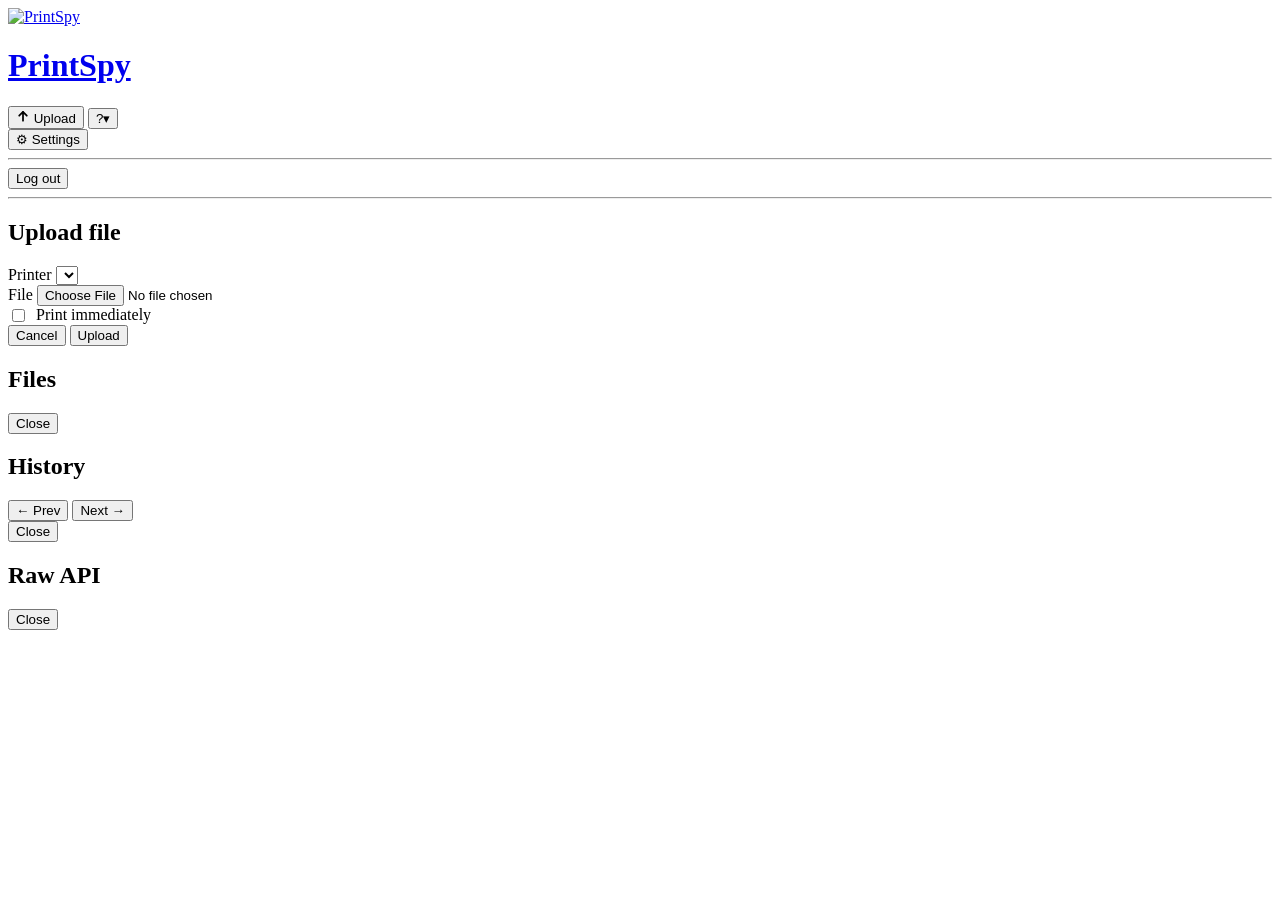
==== commit 0c7905bc: "Move Settings into full pages with edit pages Second phase of porting the UI refresh mockup.  - Sett" ====
--- a/web/index.html
+++ b/web/index.html
@@ -16,8 +16,7 @@
 <body>
     <div class="container">
         <header class="topbar">
-            <img src="/logo.png" alt="PrintSpy" class="header-logo">
-            <h1>PrintSpy</h1>
+            <a class="brand" href="#/" title="Dashboard"><img src="/logo.png" alt="PrintSpy" class="header-logo"><h1>PrintSpy</h1></a>
             <span class="spacer"></span>
             <span class="menu-wrap" id="power-controls" style="display:none">
                 <button class="btn" onclick="toggleMenu(event,'power-menu')" aria-haspopup="true">&#9889;<span class="lbl"> Power</span> &#9662;</button>
@@ -44,76 +43,15 @@
             <span id="banner-text">Connection lost — reconnecting...</span>
         </div>
 
-        <div class="fleet" id="fleet"></div>
+        <div id="dashboard">
+            <div class="fleet" id="fleet"></div>
 
-        <div id="printer-list"></div>
+            <div id="printer-list"></div>
+        </div>
+
+        <main id="page" hidden></main>
     </div>
 
-    <!-- Add/Edit Printer Modal -->
-    <div class="modal-overlay" id="printer-modal">
-        <div class="modal">
-            <h2 id="modal-title">Add printer</h2>
-            <form id="printer-form" onsubmit="savePrinter(event)">
-                <input type="hidden" id="printer-id" value="">
-                <div class="form-group">
-                    <label for="printer-name">Name</label>
-                    <input type="text" id="printer-name" placeholder="My Printer" required>
-                </div>
-                <div class="form-group">
-                    <label for="printer-model">Model</label>
-                    <input type="text" id="printer-model" placeholder="e.g. Core One, MK4S (optional)">
-                </div>
-                <div class="form-group">
-                    <label style="display:flex;align-items:center;gap:0.5rem;font-weight:normal">
-                        <input type="checkbox" id="printer-hide-model" style="width:auto">
-                        Hide model on dashboard card
-                    </label>
-                </div>
-                <div class="form-group">
-                    <label for="printer-type">Type</label>
-                    <select id="printer-type" onchange="onPrinterTypeChange()">
-                        <option value="octoprint">OctoPrint</option>
-                        <option value="prusalink">PrusaLink</option>
-                    </select>
-                </div>
-                <div class="form-group">
-                    <label for="printer-url">URL</label>
-                    <input type="url" id="printer-url" placeholder="http://192.168.1.40" required>
-                </div>
-                <div class="form-group" id="username-group" style="display:none">
-                    <label for="printer-username">Username</label>
-                    <input type="text" id="printer-username" placeholder="maker" value="maker">
-                </div>
-                <div class="form-group">
-                    <label for="printer-apikey" id="apikey-label">API Key</label>
-                    <input type="text" id="printer-apikey" placeholder="Your OctoPrint API key" required>
-                </div>
-                <div class="form-group">
-                    <label for="printer-poll">Poll interval (seconds)</label>
-                    <input type="number" id="printer-poll" value="10" min="5" max="300">
-                </div>
-                <div class="form-group">
-                    <label for="printer-idle-timeout">Auto-off after idle (minutes)</label>
-                    <input type="number" id="printer-idle-timeout" value="0" min="0" max="1440" placeholder="0 = disabled">
-                    <div class="form-hint">Only applies if a smart plug is assigned to this printer. Overridden by the global setting if set.</div>
-                </div>
-                <div class="form-group">
-                    <label for="printer-max-bed-temp">Thermal runaway: max bed temp (°C)</label>
-                    <input type="number" id="printer-max-bed-temp" value="0" min="0" max="150" placeholder="0 = disabled">
-                </div>
-                <div class="form-group">
-                    <label for="printer-max-extruder-temp">Thermal runaway: max extruder temp (°C)</label>
-                    <input type="number" id="printer-max-extruder-temp" value="0" min="0" max="350" placeholder="0 = disabled">
-                </div>
-                <div class="test-result" id="test-result"></div>
-                <div class="form-actions">
-                    <button type="button" class="btn" onclick="closeModal();openSettings()">Cancel</button>
-                    <button type="button" class="btn" id="test-btn" onclick="testConnection()">Test connection</button>
-                    <button type="submit" class="btn btn-primary">Save</button>
-                </div>
-            </form>
-        </div>
-    </div>
 
     <!-- Upload File Modal -->
     <div class="modal-overlay" id="upload-modal">
@@ -143,134 +81,8 @@
         </div>
     </div>
 
-    <!-- Add/Edit Smart Plug Modal -->
-    <div class="modal-overlay" id="smartplug-modal">
-        <div class="modal">
-            <h2 id="smartplug-modal-title">Add smart plug</h2>
-            <form id="smartplug-form" onsubmit="saveSmartPlug(event)">
-                <input type="hidden" id="plug-id" value="">
-                <div class="form-group">
-                    <label for="plug-mode">Connection</label>
-                    <select id="plug-mode" onchange="togglePlugMode()">
-                        <option value="http">Direct HTTP</option>
-                        <option value="mqtt">MQTT</option>
-                    </select>
-                </div>
-                <div class="form-group" id="plug-ip-group">
-                    <label for="plug-ip">IP</label>
-                    <input type="text" id="plug-ip" placeholder="192.168.1.60">
-                </div>
-                <div class="form-group" id="plug-mqtt-topic-group" style="display:none">
-                    <label for="plug-mqtt-topic">MQTT topic</label>
-                    <input type="text" id="plug-mqtt-topic" placeholder="tasmota_ABC123">
-                    <div class="form-hint">The device's Topic, as configured in its own Tasmota console (Configuration → MQTT).</div>
-                </div>
-                <div class="form-group">
-                    <label for="plug-idx">Relay index</label>
-                    <input type="text" id="plug-idx" placeholder="1" value="1">
-                    <div class="form-hint">Which relay to control on multi-relay Tasmota devices. Leave as 1 for a normal single-outlet plug.</div>
-                </div>
-                <div class="form-group">
-                    <label for="plug-label">Label</label>
-                    <input type="text" id="plug-label" placeholder="Printer">
-                </div>
-                <div class="form-group">
-                    <label style="display:flex;align-items:center;gap:0.5rem;font-weight:normal">
-                        <input type="checkbox" id="plug-hide-label" style="width:auto">
-                        Hide label on dashboard power button
-                    </label>
-                </div>
-                <div class="form-group">
-                    <label for="plug-printer">Assigned printer</label>
-                    <select id="plug-printer">
-                        <option value="">Unassigned</option>
-                    </select>
-                </div>
-                <div class="form-actions">
-                    <button type="button" class="btn" onclick="closeModal();openSettings()">Cancel</button>
-                    <button type="submit" class="btn btn-primary">Save</button>
-                </div>
-            </form>
-        </div>
-    </div>
 
-    <!-- Add/Edit Camera Modal -->
-    <div class="modal-overlay" id="camera-modal">
-        <div class="modal">
-            <h2 id="camera-modal-title">Add camera</h2>
-            <form id="camera-form" onsubmit="saveCamera(event)">
-                <input type="hidden" id="camera-id" value="">
-                <div class="form-group">
-                    <label for="camera-url">URL</label>
-                    <input type="url" id="camera-url" placeholder="http://printspy-cam-abcdef.local" required>
-                </div>
-                <div class="form-group">
-                    <label for="camera-name">Name</label>
-                    <input type="text" id="camera-name" placeholder="Printer">
-                </div>
-                <div class="form-group">
-                    <label for="camera-printer">Assigned printer</label>
-                    <select id="camera-printer">
-                        <option value="">Unassigned</option>
-                    </select>
-                    <div class="form-hint">Overrides that printer's own webcam, if any.</div>
-                </div>
-                <div class="form-group" id="camera-orientation-group" style="display:none">
-                    <label>Camera settings</label>
-                    <div class="form-hint field-spaced"><a id="camera-web-link" class="printer-link" href="#" target="_blank" rel="noopener">Open camera web UI &#8599;</a></div>
-                    <label for="camera-resolution">Resolution</label>
-                    <select id="camera-resolution" class="field-spaced" onchange="saveCameraOrientation()">
-                        <option value="10">VGA (640x480, fastest stream)</option>
-                        <option value="11">SVGA (800x600)</option>
-                        <option value="12">XGA (1024x768)</option>
-                        <option value="13">HD (1280x720, default)</option>
-                        <option value="14">SXGA (1280x1024)</option>
-                        <option value="15">UXGA (1600x1200, slowest stream)</option>
-                    </select>
-                    <label for="camera-quality">JPEG quality (<span id="camera-quality-val">12</span>, lower = better/slower)</label>
-                    <input type="range" id="camera-quality" class="field-spaced" min="4" max="40" step="1" oninput="document.getElementById('camera-quality-val').textContent=this.value" onchange="saveCameraOrientation()">
-                    <label style="display:flex;align-items:center;gap:0.5rem;font-weight:normal">
-                        <input type="checkbox" id="camera-hmirror" style="width:auto" onchange="saveCameraOrientation()">
-                        Mirror horizontally
-                    </label>
-                    <label style="display:flex;align-items:center;gap:0.5rem;font-weight:normal">
-                        <input type="checkbox" id="camera-vflip" style="width:auto" onchange="saveCameraOrientation()">
-                        Flip vertically
-                    </label>
-                    <div class="form-hint">Applied live on the camera itself.</div>
-                </div>
-                <div class="form-actions">
-                    <button type="button" class="btn" onclick="closeModal();openSettings()">Cancel</button>
-                    <button type="submit" class="btn btn-primary">Save</button>
-                </div>
-            </form>
-        </div>
-    </div>
 
-    <!-- Add/Edit Ingest Key Modal -->
-    <div class="modal-overlay" id="ingestkey-modal">
-        <div class="modal">
-            <h2 id="ingestkey-modal-title">Add slicer print target</h2>
-            <form id="ingestkey-form" onsubmit="saveIngestKey(event)">
-                <input type="hidden" id="ingestkey-id" value="">
-                <div class="form-group">
-                    <label for="ingestkey-printer">Printer</label>
-                    <select id="ingestkey-printer"></select>
-                    <div class="form-hint">Files the slicer sends here relay to this printer automatically — no manual step. "Upload" relays once it's online; "Upload and Print" also powers it on if it's off.</div>
-                </div>
-                <div class="form-group">
-                    <label for="ingestkey-label">Label</label>
-                    <input type="text" id="ingestkey-label" placeholder="Optional, e.g. coreone" pattern="[a-z0-9-]+">
-                    <div class="form-hint">Lowercase letters, numbers, and hyphens only — also becomes the ingest URL: /ingest/&lt;label&gt; instead of /ingest/&lt;id&gt;.</div>
-                </div>
-                <div class="test-result" id="ingestkey-result"></div>
-                <div class="form-actions">
-                    <button type="button" class="btn" onclick="closeModal();openSettings()">Cancel</button>
-                    <button type="submit" class="btn btn-primary">Save</button>
-                </div>
-            </form>
-        </div>
-    </div>
 
     <!-- File Manager Modal -->
     <div class="modal-overlay" id="filemanager-modal">
@@ -311,281 +123,8 @@
         </div>
     </div>
 
-    <!-- Settings Modal -->
-    <div class="modal-overlay" id="settings-modal">
-        <div class="modal modal-wide">
-            <h2>Settings</h2>
-
-            <div class="settings-section">
-                <h3>Printers</h3>
-                <div id="settings-printer-list"></div>
-                <button class="btn btn-primary" onclick="closeModal();openAddModal()" style="margin-top:0.75rem">+ Add printer</button>
-            </div>
-
-            <div class="settings-section">
-                <h3>Smart plugs (Tasmota)</h3>
-                <div class="form-hint">Talk directly to a Tasmota device, independent of any auto-detected plugins. Add a plug, then assign it to any printer.</div>
-                <div id="settings-smartplug-list" style="margin-top:0.5rem"></div>
-                <button class="btn btn-primary" onclick="closeModal();openAddSmartPlugModal()" style="margin-top:0.75rem">+ Add plug</button>
-            </div>
-
-            <div class="settings-section">
-                <h3>Cameras (printspy-cam)</h3>
-                <div class="form-hint">Standalone printspy-cam device, independent of printer type. Add one, then assign it to any printer.</div>
-                <div id="settings-camera-list" style="margin-top:0.5rem"></div>
-                <button class="btn btn-primary" onclick="closeModal();openAddCameraModal()" style="margin-top:0.75rem">+ Add camera</button>
-            </div>
-
-            <div class="settings-section">
-                <h3>Slicer print targets</h3>
-                <div class="form-hint">Lets PrusaSlicer/OrcaSlicer's "Send to printer" (Physical Printer, PrusaLink mode) stage a file here for a model bucket. Dispatch a staged job to a specific printer from its dashboard card.</div>
-                <div id="settings-ingestkey-list" style="margin-top:0.5rem"></div>
-                <button class="btn btn-primary" onclick="closeModal();openAddIngestKeyModal()" style="margin-top:0.75rem">+ Add print target</button>
-            </div>
-
-            <div class="settings-section">
-                <h3>General</h3>
-                <form onsubmit="saveSettings(event)">
-                    <div class="form-group">
-                        <label for="setting-snapshot-interval">Snapshot refresh interval (seconds)</label>
-                        <input type="number" id="setting-snapshot-interval" value="10" min="3" max="300">
-                        <div class="form-hint">How often webcam snapshots refresh. Lower values use more bandwidth.</div>
-                    </div>
-                    <div class="form-group">
-                        <label style="display:flex;align-items:center;gap:0.5rem;font-weight:normal">
-                            <input type="checkbox" id="setting-hide-webcam" style="width:auto">
-                            Hide camera/thumbnail section when a printer is unreachable
-                        </label>
-                        <div class="form-hint">Removes the image box and SNAP/LIVE/PLATE buttons from a card only while that printer is offline/disconnected - normal otherwise. Applies to all printers.</div>
-                    </div>
-                    <div class="form-group">
-                        <label for="setting-poll-interval">Poll interval (seconds)</label>
-                        <input type="number" id="setting-poll-interval" value="" min="3" max="60" placeholder="Per-printer default">
-                        <div class="form-hint">Global override for how often printers are polled. Leave empty to use per-printer settings.</div>
-                    </div>
-                    <div class="form-group">
-                        <label for="setting-history-retention">Print history retention (days)</label>
-                        <input type="number" id="setting-history-retention" value="" min="0" max="3650" placeholder="0 = keep forever">
-                        <div class="form-hint">Entries older than this are pruned the next time a print completes. 0 keeps everything.</div>
-                    </div>
-                    <div class="form-group">
-                        <label for="setting-print-control-timeout">Print control timeout (seconds)</label>
-                        <input type="number" id="setting-print-control-timeout" value="15" min="5" max="60">
-                        <div class="form-hint">After clicking Print/Pause/Resume/Cancel, how long to wait for the printer to actually confirm the new state before giving up and falling back to the next regular poll. Longer covers a slow reheat-before-resume; shorter keeps the button responsive.</div>
-                    </div>
-                    <div class="form-group">
-                        <label for="setting-prusalink-ping-interval">PrusaLink keepalive ping interval (seconds)</label>
-                        <input type="number" id="setting-prusalink-ping-interval" value="" min="0" max="60" placeholder="0 = disabled">
-                        <div class="form-hint">Pings each PrusaLink printer's IP over ICMP on this interval, to stop its wifi interface from dropping off the network when idle. 0 disables.</div>
-                    </div>
-                    <div class="form-group">
-                        <label for="setting-auto-off-idle">Auto-off after idle (minutes)</label>
-                        <input type="number" id="setting-auto-off-idle" value="" min="0" max="1440" placeholder="0 = disabled, per-printer default">
-                        <div class="form-hint">Global override for how long a printer with an assigned smart plug can sit idle before its power is cut. Leave empty to use per-printer settings. Only applies to printers with a directly-assigned smart plug.</div>
-                    </div>
-                    <div class="form-group">
-                        <label for="setting-auto-off-cooldown">Auto-off cooldown temp (°C)</label>
-                        <input type="number" id="setting-auto-off-cooldown" value="40" min="10" max="100">
-                        <div class="form-hint">Power isn't cut until hotend and bed both drop below this temperature, even after the idle timeout elapses.</div>
-                    </div>
-                    <div class="form-group">
-                        <label for="setting-thermal-max-bed">Thermal runaway: max bed temp (°C)</label>
-                        <input type="number" id="setting-thermal-max-bed" value="" min="0" max="150" placeholder="0 = disabled, per-printer default">
-                        <div class="form-hint">Cuts power to a printer's assigned smart plug if actual bed temp exceeds this. Second layer on top of firmware protection, not a replacement for it. Only applies to printers with a directly-assigned smart plug.</div>
-                    </div>
-                    <div class="form-group">
-                        <label for="setting-thermal-max-extruder">Thermal runaway: max extruder temp (°C)</label>
-                        <input type="number" id="setting-thermal-max-extruder" value="" min="0" max="350" placeholder="0 = disabled, per-printer default">
-                        <div class="form-hint">Same as above, for the hotend.</div>
-                    </div>
-                    <div class="form-group">
-                        <label style="display:flex;align-items:center;gap:0.5rem;font-weight:normal">
-                            <input type="checkbox" id="setting-debug-logging" style="width:auto">
-                            Enable debug logging
-                        </label>
-                        <div class="form-hint">Verbose tracing for polling, MQTT, smart plugs, and API requests - view with <code>docker logs -f printspy</code>. Takes effect immediately, no restart needed. Leave off unless actively troubleshooting.</div>
-                    </div>
-                    <div class="form-actions">
-                        <button type="submit" class="btn btn-primary">Save</button>
-                    </div>
-                </form>
-            </div>
-
-            <div class="settings-section">
-                <h3>Notifications (Pushover)</h3>
-                <form onsubmit="saveNotificationSettings(event)">
-                    <div class="form-group">
-                        <label for="setting-pushover-user-key">Pushover user key</label>
-                        <input type="text" id="setting-pushover-user-key" placeholder="e.g. u1a2b3c4d5e6f7g8h9">
-                    </div>
-                    <div class="form-group">
-                        <label for="setting-pushover-app-token">Pushover app token</label>
-                        <input type="text" id="setting-pushover-app-token" placeholder="e.g. a1b2c3d4e5f6g7h8i9">
-                    </div>
-                    <div class="form-group">
-                        <label style="display:flex;align-items:center;gap:0.5rem;font-weight:normal">
-                            <input type="checkbox" id="setting-notify-start" style="width:auto">
-                            Print started
-                        </label>
-                        <div class="notify-customize" data-type="start"></div>
-                    </div>
-                    <div class="form-group">
-                        <label style="display:flex;align-items:center;gap:0.5rem;font-weight:normal">
-                            <input type="checkbox" id="setting-notify-complete" style="width:auto">
-                            Print complete
-                        </label>
-                        <div class="notify-customize" data-type="complete"></div>
-                    </div>
-                    <div class="form-group">
-                        <label style="display:flex;align-items:center;gap:0.5rem;font-weight:normal">
-                            <input type="checkbox" id="setting-notify-failed" style="width:auto">
-                            Print failed
-                        </label>
-                        <div class="notify-customize" data-type="failed"></div>
-                    </div>
-                    <div class="form-group">
-                        <label style="display:flex;align-items:center;gap:0.5rem;font-weight:normal">
-                            <input type="checkbox" id="setting-notify-error" style="width:auto">
-                            Printer error (thermal runaway, attention, etc)
-                        </label>
-                        <div class="notify-customize" data-type="error"></div>
-                    </div>
-                    <div class="form-group">
-                        <label style="display:flex;align-items:center;gap:0.5rem;font-weight:normal">
-                            <input type="checkbox" id="setting-notify-checkpoint1-enabled" style="width:auto">
-                            Checkpoint 1 at
-                            <input type="number" id="setting-notify-checkpoint1-percent" value="5" min="1" max="99" style="width:4rem">
-                            %
-                        </label>
-                        <div class="notify-customize" data-type="checkpoint1"></div>
-                    </div>
-                    <div class="form-group">
-                        <label style="display:flex;align-items:center;gap:0.5rem;font-weight:normal">
-                            <input type="checkbox" id="setting-notify-checkpoint2-enabled" style="width:auto">
-                            Checkpoint 2 at
-                            <input type="number" id="setting-notify-checkpoint2-percent" value="50" min="1" max="99" style="width:4rem">
-                            %
-                        </label>
-                        <div class="notify-customize" data-type="checkpoint2"></div>
-                    </div>
-                    <div class="form-hint">Checkpoint and print-complete/failed notifications include a live webcam snapshot when a camera's assigned, otherwise the plate thumbnail.</div>
-                    <div class="form-actions">
-                        <button type="submit" class="btn btn-primary">Save</button>
-                        <button type="button" class="btn" onclick="sendTestNotification()">Send test notification</button>
-                    </div>
-                    <div id="notify-test-result" class="form-hint"></div>
-                </form>
-            </div>
-
-            <div class="settings-section">
-                <h3>MQTT Broker</h3>
-                <form onsubmit="saveMQTTSettings(event)">
-                    <div class="form-group">
-                        <label for="setting-mqtt-broker-url">Broker host:port</label>
-                        <input type="text" id="setting-mqtt-broker-url" placeholder="192.168.1.10:1883">
-                        <div class="form-hint">Only needed if you assign a smart plug to MQTT mode below.</div>
-                    </div>
-                    <div class="form-group">
-                        <label style="display:flex;align-items:center;gap:0.5rem;font-weight:normal">
-                            <input type="checkbox" id="setting-mqtt-tls" style="width:auto">
-                            Use TLS
-                        </label>
-                    </div>
-                    <div class="form-group">
-                        <label for="setting-mqtt-username">Username</label>
-                        <input type="text" id="setting-mqtt-username" placeholder="optional">
-                    </div>
-                    <div class="form-group">
-                        <label for="setting-mqtt-password">Password</label>
-                        <input type="password" id="setting-mqtt-password" placeholder="optional">
-                    </div>
-                    <div class="form-group">
-                        <label style="display:flex;align-items:center;gap:0.5rem;font-weight:normal">
-                            <input type="checkbox" id="setting-mqtt-publish-enabled" style="width:auto">
-                            Publish printer state
-                        </label>
-                        <div class="form-hint">Publishes each printer's full status (state, progress, temps, job) as a retained MQTT message on every poll tick.</div>
-                    </div>
-                    <div class="form-group">
-                        <label for="setting-mqtt-publish-topic">Publish topic</label>
-                        <input type="text" id="setting-mqtt-publish-topic" placeholder="printspy/printer/{id}/state">
-                        <div class="form-hint">Use <code>{id}</code> and <code>{name}</code> as placeholders.</div>
-                    </div>
-                    <div class="form-actions">
-                        <button type="submit" class="btn btn-primary">Save</button>
-                        <button type="button" class="btn" onclick="sendMQTTTest()">Test connection</button>
-                        <button type="button" class="btn" onclick="saveAndTestMQTT()">Save and test</button>
-                    </div>
-                    <div id="mqtt-test-result" class="form-hint"></div>
-                </form>
-            </div>
-
-            <div class="settings-section">
-                <h3>Dashboard status API</h3>
-                <form onsubmit="saveStatusAPISettings(event)">
-                    <div class="form-group">
-                        <label for="setting-status-api-key">API key</label>
-                        <div style="display:flex;gap:0.5rem">
-                            <input type="text" id="setting-status-api-key" placeholder="leave blank to disable" style="flex:1">
-                            <button type="button" class="btn" onclick="generateStatusAPIKey()">Generate</button>
-                        </div>
-                        <div class="form-hint">Used by external dashboards (e.g. Homepage) to read <code>GET /api/status</code>. Send it as the <code>X-Api-Key</code> header.</div>
-                    </div>
-                    <div class="form-actions">
-                        <button type="submit" class="btn btn-primary">Save</button>
-                    </div>
-                </form>
-            </div>
-
-            <div class="settings-section">
-                <h3>Your account</h3>
-                <form onsubmit="changePassword(event)">
-                    <div class="form-group">
-                        <label for="current-password">Current password</label>
-                        <input type="password" id="current-password" required>
-                    </div>
-                    <div class="form-group">
-                        <label for="new-password">New password</label>
-                        <input type="password" id="new-password" required minlength="8">
-                    </div>
-                    <div class="form-actions">
-                        <button type="submit" class="btn btn-primary">Change password</button>
-                    </div>
-                </form>
-            </div>
-
-            <div class="settings-section">
-                <h3>Users</h3>
-                <div id="settings-user-list"></div>
-                <form onsubmit="addUser(event)" style="margin-top:0.75rem">
-                    <div class="form-group" style="display:flex;gap:0.5rem;align-items:flex-end">
-                        <div style="flex:1">
-                            <label for="new-user-username">Username</label>
-                            <input type="text" id="new-user-username" required>
-                        </div>
-                        <div style="flex:1">
-                            <label for="new-user-password">Password</label>
-                            <input type="password" id="new-user-password" required minlength="8">
-                        </div>
-                        <button type="submit" class="btn btn-primary">+ Add</button>
-                    </div>
-                </form>
-            </div>
-
-            <div class="settings-section">
-                <h3>Backup</h3>
-                <div class="form-group">
-                    <div class="form-hint">Export or import your printer configuration and settings as YAML.</div>
-                </div>
-                <div class="form-actions" style="justify-content: flex-start; gap: 0.5rem;">
-                    <button class="btn" onclick="exportConfig()">Export YAML</button>
-                    <button class="btn" onclick="document.getElementById('import-file').click()">Import YAML</button>
-                    <input type="file" id="import-file" accept=".yaml,.yml" style="display:none" onchange="importConfig(this)">
-                </div>
-            </div>
-        </div>
-    </div>
 
     <script src="/app.js"></script>
+    <script src="/settings.js"></script>
 </body>
 </html>
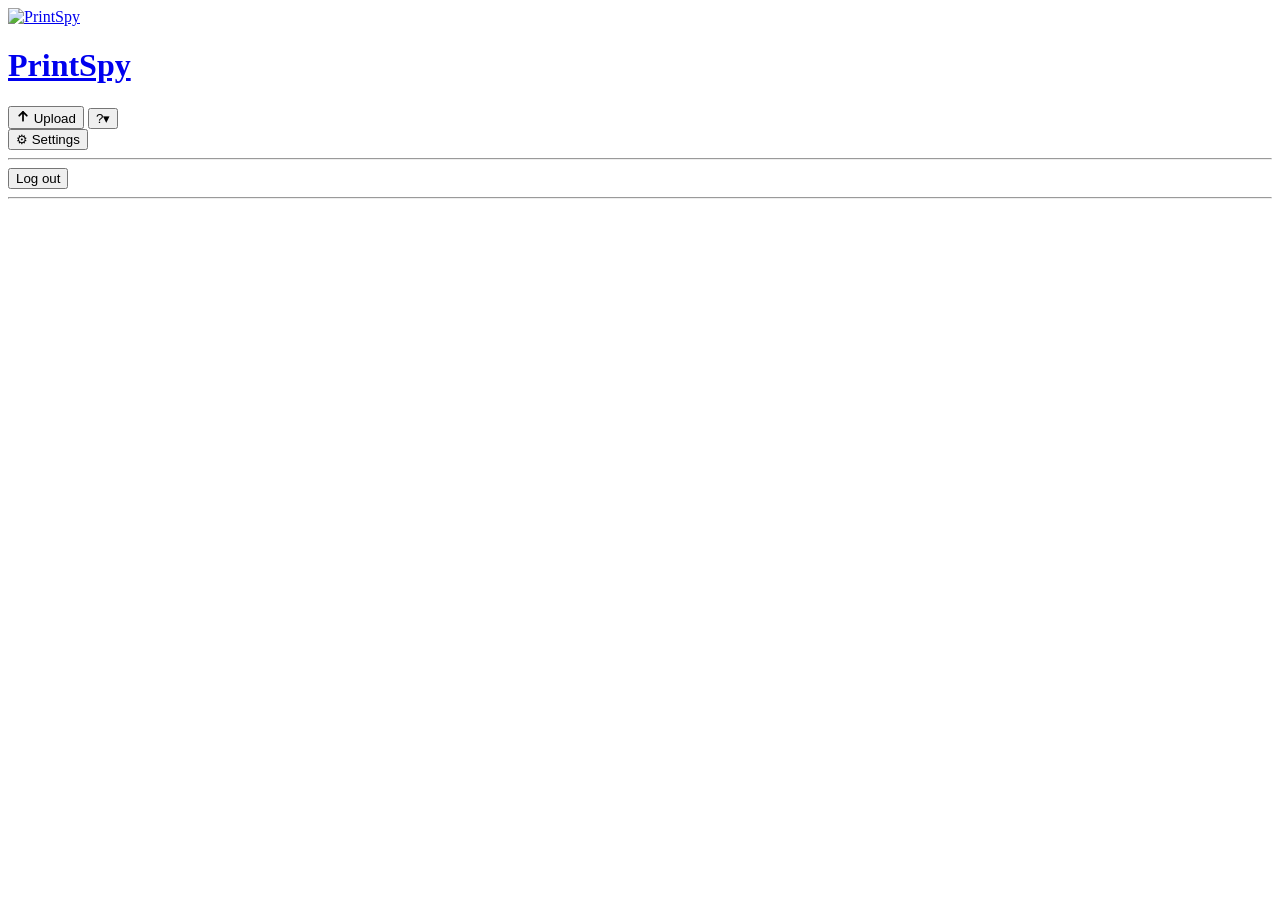
==== commit 71bdb173: "Move Files, History, Upload and Raw API out of modals Third phase of porting the UI refresh mockup. " ====
--- a/web/index.html
+++ b/web/index.html
@@ -25,7 +25,7 @@
                     <button onclick="bulkPower('off')">All printers off</button>
                 </div>
             </span>
-            <button class="btn" onclick="openUploadModal()" title="Upload a file to a printer"><svg class="ic" width="14" height="14" viewBox="0 0 24 24" fill="none" stroke="currentColor" stroke-width="3" stroke-linecap="round" stroke-linejoin="round" aria-hidden="true"><path d="M12 20V5"/><path d="M5.5 11.5 12 5l6.5 6.5"/></svg> Upload</button>
+            <button class="btn" onclick="openUploadDialog()" title="Upload a file to a printer"><svg class="ic" width="14" height="14" viewBox="0 0 24 24" fill="none" stroke="currentColor" stroke-width="3" stroke-linecap="round" stroke-linejoin="round" aria-hidden="true"><path d="M12 20V5"/><path d="M5.5 11.5 12 5l6.5 6.5"/></svg> Upload</button>
             <span class="menu-wrap usermenu">
                 <button class="btn um-btn" onclick="toggleMenu(event,'user-menu')" aria-haspopup="true"><span class="avatar" id="user-avatar">?</span><span class="uname" id="user-name"></span><span class="caret">&#9662;</span></button>
                 <div class="menu" id="user-menu">
@@ -53,78 +53,17 @@
     </div>
 
 
-    <!-- Upload File Modal -->
-    <div class="modal-overlay" id="upload-modal">
-        <div class="modal">
-            <h2>Upload file</h2>
-            <form id="upload-form" onsubmit="submitUpload(event)">
-                <div class="form-group">
-                    <label for="upload-printer">Printer</label>
-                    <select id="upload-printer" required></select>
-                </div>
-                <div class="form-group">
-                    <label for="upload-file">File</label>
-                    <input type="file" id="upload-file" accept=".gcode,.bgcode" required>
-                </div>
-                <div class="form-group">
-                    <label style="display:flex;align-items:center;gap:0.5rem;font-weight:normal">
-                        <input type="checkbox" id="upload-print-now" style="width:auto">
-                        Print immediately
-                    </label>
-                </div>
-                <div class="test-result" id="upload-result"></div>
-                <div class="form-actions">
-                    <button type="button" class="btn" onclick="closeModal()">Cancel</button>
-                    <button type="submit" class="btn btn-primary">Upload</button>
-                </div>
-            </form>
-        </div>
-    </div>
 
 
 
 
-    <!-- File Manager Modal -->
-    <div class="modal-overlay" id="filemanager-modal">
-        <div class="modal modal-files">
-            <h2 id="filemanager-modal-title">Files</h2>
-            <div id="filemanager-list" class="filemanager-list"></div>
-            <div class="form-actions">
-                <button type="button" class="btn" onclick="closeModal()">Close</button>
-            </div>
-        </div>
-    </div>
 
-    <!-- Print History Modal -->
-    <div class="modal-overlay" id="history-modal">
-        <div class="modal modal-files">
-            <h2 id="history-modal-title">History</h2>
-            <div class="history-summary-line" id="history-summary-line"></div>
-            <div id="history-list" class="filemanager-list"></div>
-            <div class="history-pagination">
-                <button type="button" class="btn btn-sm" id="history-prev" onclick="historyPrevPage()">&larr; Prev</button>
-                <span id="history-page-label"></span>
-                <button type="button" class="btn btn-sm" id="history-next" onclick="historyNextPage()">Next &rarr;</button>
-            </div>
-            <div class="form-actions">
-                <button type="button" class="btn" onclick="closeModal()">Close</button>
-            </div>
-        </div>
-    </div>
 
-    <!-- PrusaLink Debug Modal -->
-    <div class="modal-overlay" id="prusalink-debug-modal">
-        <div class="modal modal-files">
-            <h2 id="prusalink-debug-modal-title">Raw API</h2>
-            <div id="prusalink-debug-body" class="filemanager-list"></div>
-            <div class="form-actions">
-                <button type="button" class="btn" onclick="closeModal()">Close</button>
-            </div>
-        </div>
-    </div>
 
 
     <script src="/app.js"></script>
     <script src="/settings.js"></script>
+    <script src="/files.js"></script>
+    <script>route();</script>
 </body>
 </html>
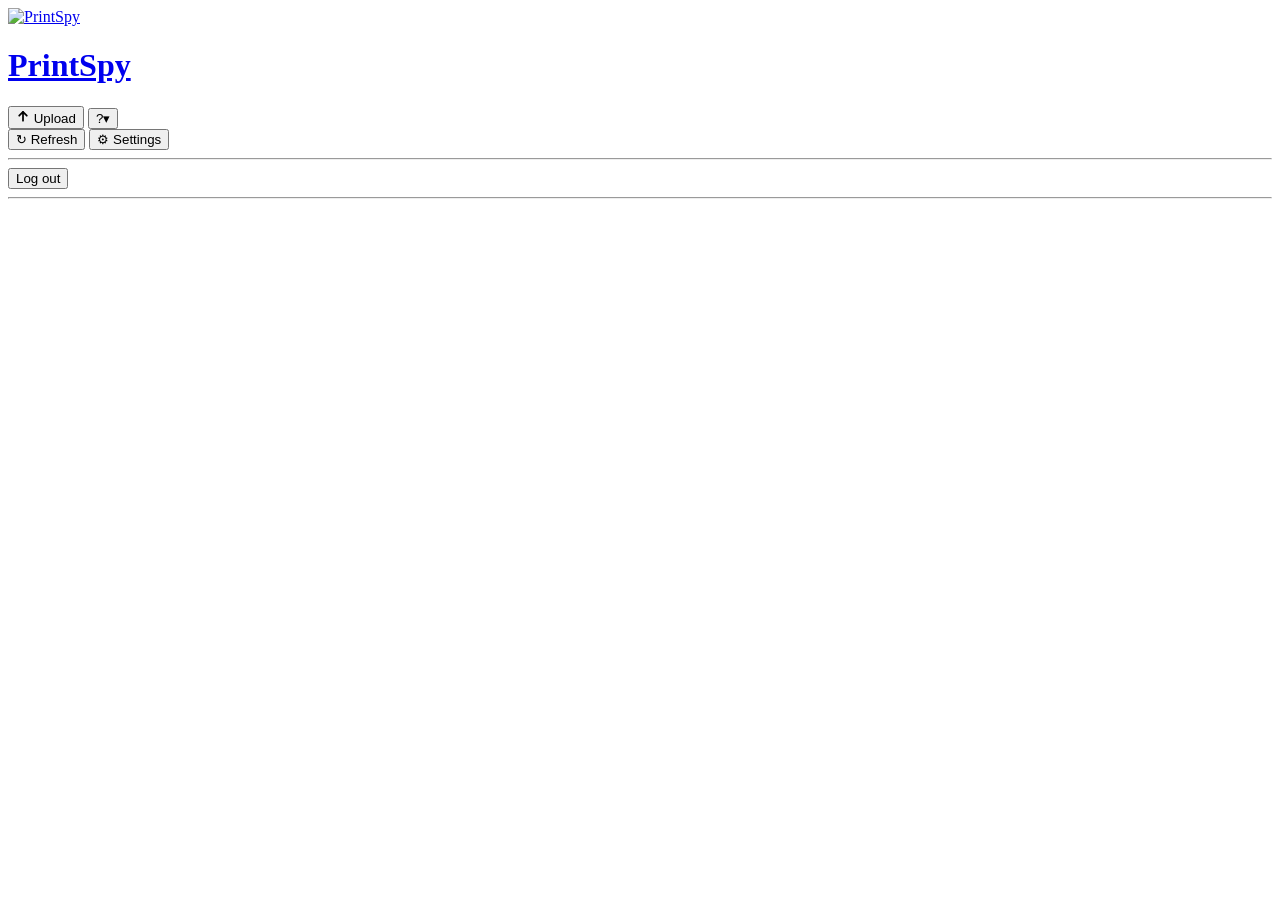
==== commit 577b5b84: "Reconnect when the app returns to the foreground; add a Refresh menu item A phone suspends a backgro" ====
--- a/web/index.html
+++ b/web/index.html
@@ -29,6 +29,7 @@
             <span class="menu-wrap usermenu">
                 <button class="btn um-btn" onclick="toggleMenu(event,'user-menu')" aria-haspopup="true"><span class="avatar" id="user-avatar">?</span><span class="uname" id="user-name"></span><span class="caret">&#9662;</span></button>
                 <div class="menu" id="user-menu">
+                    <button onclick="location.reload()">&#8635; Refresh</button>
                     <button onclick="openSettings()">&#9881; Settings</button>
                     <hr>
                     <form method="POST" action="/logout"><button type="submit">Log out</button></form>
@@ -38,7 +39,7 @@
             </span>
         </header>
 
-        <div class="connection-banner" id="connection-banner" style="display:none">
+        <div class="connection-banner" id="connection-banner" style="display:none" onclick="resumeConnection()" title="Tap to reconnect now">
             <span class="banner-dot"></span>
             <span id="banner-text">Connection lost — reconnecting...</span>
         </div>
